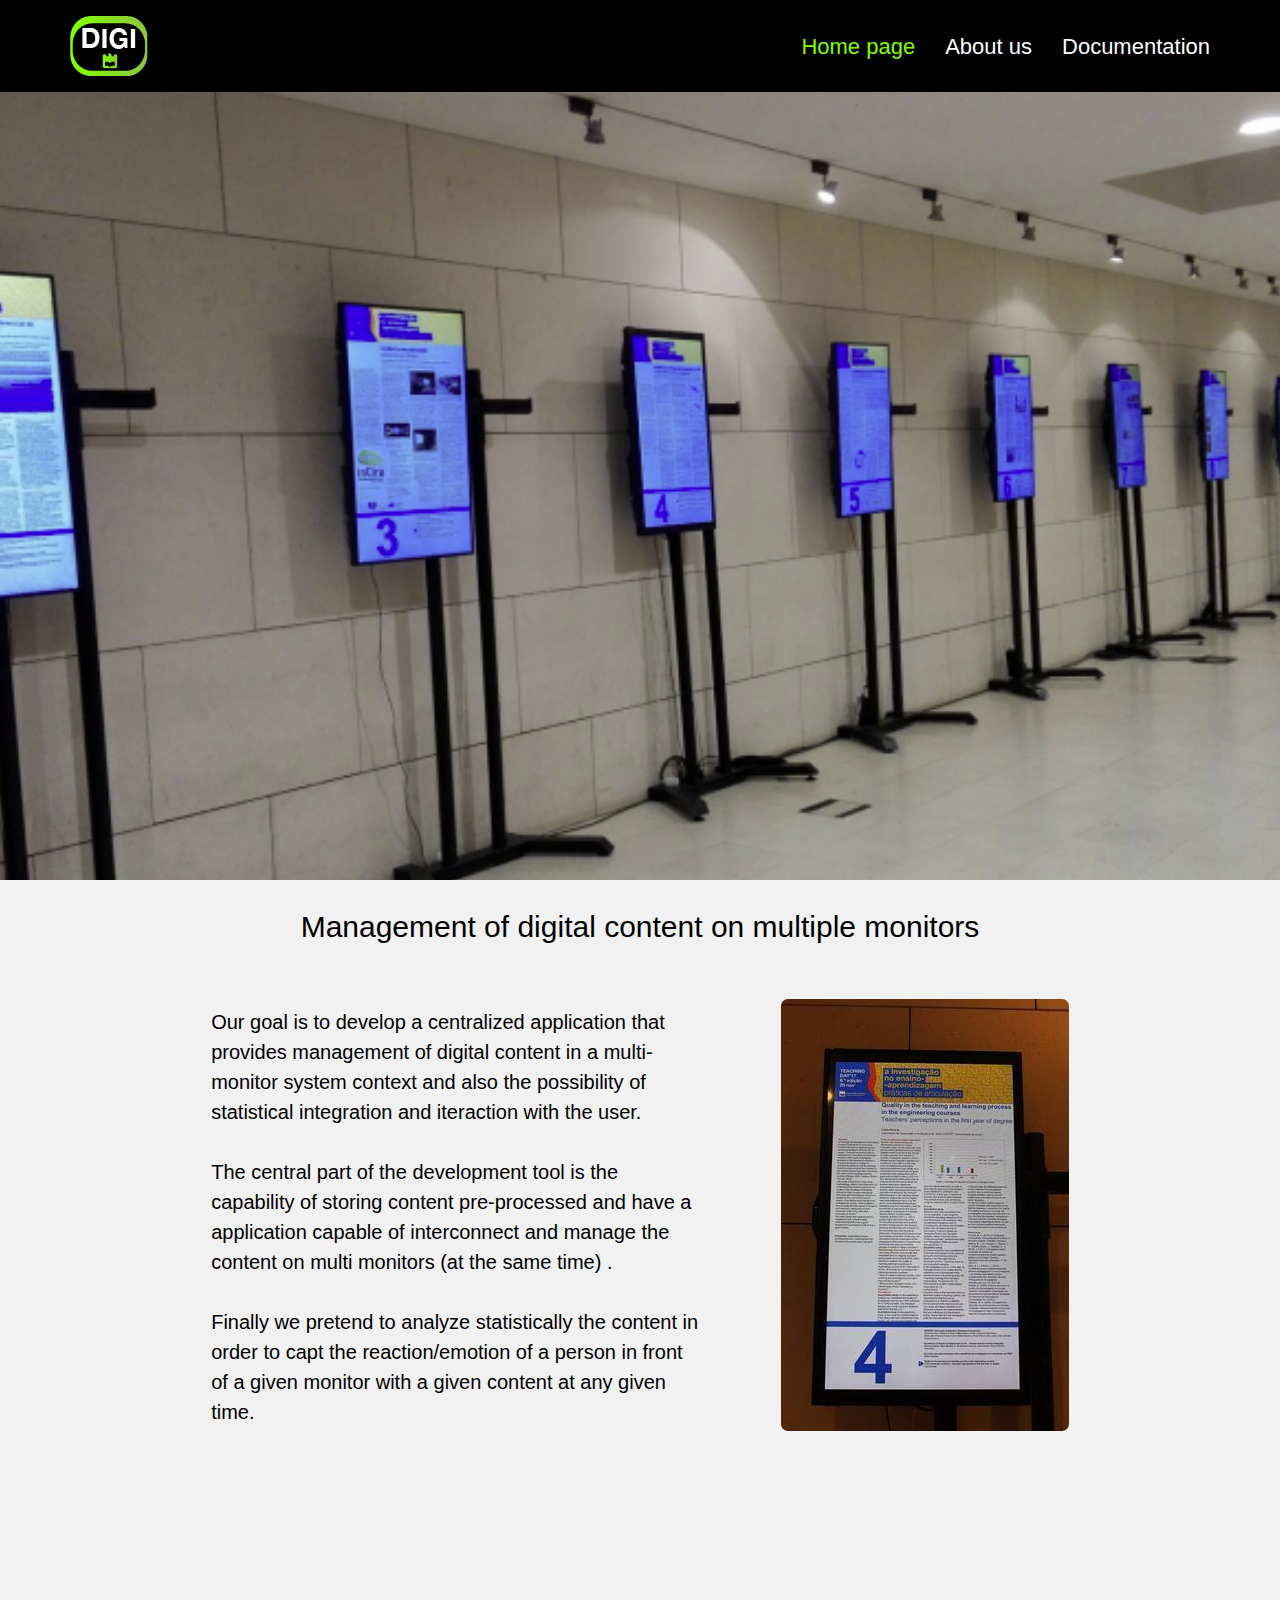
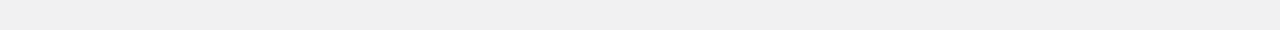
==== docs/index.html @ 4c13142e "v1.02" ====
<!DOCTYPE html>
<html>
    <head>
        <link rel="preconnect" href="https://fonts.gstatic.com">
        <link href="https://fonts.googleapis.com/css2?family=Righteous&display=swap" rel="stylesheet">
        <link rel="preconnect" href="https://fonts.gstatic.com">
        <link href="https://fonts.googleapis.com/css2?family=Staatliches&display=swap" rel="stylesheet">
        <link rel="preconnect" href="https://fonts.gstatic.com">
        <link href="https://fonts.googleapis.com/css2?family=Nosifer&display=swap" rel="stylesheet">
        <link rel="stylesheet" href="https://maxcdn.bootstrapcdn.com/bootstrap/4.0.0/css/bootstrap.min.css" integrity="sha384-Gn5384xqQ1aoWXA+058RXPxPg6fy4IWvTNh0E263XmFcJlSAwiGgFAW/dAiS6JXm" crossorigin="anonymous">
        <link rel="stylesheet" type="text/css" href="main.css">
    </head>
    <header class="site-header">
      <nav class="navbar navbar-expand nav-bar fixed-top">
        <div class="container">
          <div class="mr-5">
            <img src="logo.png" class="program-info-image"/>
          </div>
          <button class="navbar-toggler" type="button" data-toggle="collapse" data-target="#navbarToggle" aria-controls="navbarToggle" aria-expanded="false" aria-label="Toggle navigation">
          <span class="navbar-toggler-icon"></span>
          </button>
          <div class="collapse navbar-collapse" id="navbarToggle">
            <div class="navbar-nav mr-auto">
            </div>
            <!-- Navbar Right Side -->
            <div class="navbar-nav">
                <a class="links-active" href="index.html">Home page</a>
                <a class="links" href="about.html">About us</a>
                <a class="links" href="documentation.html">Documentation</a>
            </div>
          </div>
        </div>
      </nav>
    </header>


    <div class="photo-area"></div>
    <div class="content-area">
      <div class="wrapper">
        <div class="score-container">
            <p class="movie-title">Management of digital content on multiple monitors</p>
        </div>

        <div class="home-info-container">
          <div class="row">
            <div class="col-md-7">
              <p class="home-info">Our goal is to develop a centralized application
              that provides management of digital content in a multi-monitor system
              context and also the possibility of statistical integration and iteraction
              with the user.
              <br><br>
              The central part of the development tool is the capability of storing content pre-processed and have a application capable of interconnect and manage the content on multi monitors (at the same time) .
              <br><br>
              Finally we pretend to analyze statistically the content in order to capt the reaction/emotion of a person in front of a given monitor with a given content at any given time.
              </p>
            </div>
            <div class="col-md-5">
              <img src="monitor.jpg" class="program-info-image"/>
            </div>
          </div>
        </div>
      </div>

    </div>


    <p class="navbar-dist">






    <!-- Optional JavaScript -->
    <!-- jQuery first, then Popper.js, then Bootstrap JS -->
    <script src="https://code.jquery.com/jquery-3.2.1.slim.min.js" integrity="sha384-KJ3o2DKtIkvYIK3UENzmM7KCkRr/rE9/Qpg6aAZGJwFDMVNA/GpGFF93hXpG5KkN" crossorigin="anonymous"></script>
    <script src="https://cdnjs.cloudflare.com/ajax/libs/popper.js/1.12.9/umd/popper.min.js" integrity="sha384-ApNbgh9B+Y1QKtv3Rn7W3mgPxhU9K/ScQsAP7hUibX39j7fakFPskvXusvfa0b4Q" crossorigin="anonymous"></script>
    <script src="https://maxcdn.bootstrapcdn.com/bootstrap/4.0.0/js/bootstrap.min.js" integrity="sha384-JZR6Spejh4U02d8jOt6vLEHfe/JQGiRRSQQxSfFWpi1MquVdAyjUar5+76PVCmYl" crossorigin="anonymous"></script>
</html>
---- docs/main.css ----
body {
    background: #f1f1f2;
    color: black;
    margin-top: 5rem;
}

h1, h2, h3, h4, h5, h6 {
    color: #444444;
}

ul {
    margin: 0;
}

/* Navbar */
.nav-bar {
    background-color: black;
    padding: 16px;
}

.links {
  color: white;
  text-decoration: none;
  font-size: 22px;
  margin-left: 30px;
}

.content-area {
  width: 100%;
  position: relative;
  top: 800px;
  background: #f1f1f2;
  height: 750px;
}

.photo-area {
  width: 100%;
  height: 100%;
  position: fixed;
  background-image: url(monitors.png);
  -webkit-background-size: cover;
  background-size: cover;
  background-position: center bottom;
}

.links:hover {
  text-decoration: none;
  color: #7FFF00;
  transition: all 0.3s ease;
}

.links-active {
  color: #7FFF00;
  text-decoration: none;
  font-size: 22px;
  margin-left: 30px;
}

.links-active:hover {
  text-decoration: none;
  color: #7FFF00;
}


/* Começo do content */
.navbar-dist {
    margin-top: 200px;
}

.dist {
    margin-top: 50px;
}

/* Slogan da página */
.page-title {
    font-family: 'Righteous', cursive;
    font-size: 34px;
    margin-left: 5%;
    color: white;
}

.page-title:hover {
    color: floralwhite;
    text-decoration: none;
}

/* Lista de filmes */

.list-name {
    font-family: 'Staatliches', cursive;
    color: floralwhite;
    font-size: 38px;
}

.movie-titles {
    font-family: 'Staatliches', cursive;
    color: floralwhite;
    font-size: 28px;
}

.movie-titles:hover {
    color: orangered;
    text-decoration: none;
}

.home-info {
  color: black;
  font-size: 20px;
  position: relative;
  top: 50%;
  -ms-transform: translateY(-50%);
  -webkit-transform: translateY(-50%);
  transform: translateY(-50%);
}

/* Info do programa */
.table-container {
    padding: 1.5% 1.5%;
    margin-left: 15%;
    margin-right: 15%;
}

.home-info-container {
  padding: 1.5% 1.5%;
  margin-left: 15%;
  margin-right: 15%;
}

.score-container {
    padding: 0.5% 0.5%;
    /* border: 1px solid darkorange;
    border-radius: 20px; */
    margin-left: 15%;
    margin-right: 15%;
    margin-top: 0.5%;
    margin-bottom: 0.5%;
}

.movie-title {
    color: black;
    text-decoration: none;
    text-align: center;
    font-size: 30px;
    margin-bottom: 0px;
    padding: 2%;
}

.movie-info {
    color: floralwhite;
    font-size: 22px;
}

.actor-list {
    text-decoration: underline;
    color: white;
}

.actor-list:hover {
    text-decoration: none;
    color: white;
}

.program-info-image {
    height: auto;
    width: auto;
    display: flex;
    justify-content: flex-end;
    margin-left: auto;
    margin-right: 0;
    border-radius: 7px;
    border-width: 2px;
}

/* Div para o conteúdo */
.list-container {
    margin-left: 20%;
    margin-right: 10%;
}

/* Add movie */
.add-movie {
    margin-left: 25%;
    margin-right: 25%;
}

.mandatory-text {
    color: navajowhite;
    font-size: 18px;
}

/* Info do ator */
.actor-container {
    padding: 20px 20px;
    border: 1px solid darkorange;
    border-radius: 20px;
    margin-left: 25%;
    margin-right: 25%;
}

.actor-title {
    color: orange;
    font-size: 32px;
}

.sub-title {
    color: orangered;
    font-size: 25px;
    margin-bottom: 5%;
}

.actor-image {
    height: 353px;
    width: 256px;
    border-style: solid;
    border-color: orangered;
    border-radius: 7px;
    border-width: 2px;
}

/* Outros */
.medium {
    font-size: 30px;
}

.small {
    font-size: 20px;
}

/* Home Page */

.home-container {
    margin-left: 3%;
    margin-right: 3%;
}

.series-display-mid {
    border-style: solid;
    border-width: 3px;
    border-color: black;
    border-radius: 20px;
}

.series-display-left {
    border-top-style: solid;
    border-top-width: 3px;
    border-top-color: black;
    border-bottom-style: solid;
    border-bottom-width: 3px;
    border-bottom-color: black;
    border-right-style: solid;
    border-right-width: 3px;
    border-right-color: black;
    border-radius: 20px;
}

.series-display-right {
    border-top-style: solid;
    border-top-width: 3px;
    border-top-color: black;
    border-bottom-style: solid;
    border-bottom-width: 3px;
    border-bottom-color: black;
    border-left-style: solid;
    border-left-width: 3px;
    border-left-color: black;
    border-radius: 20px;
}

.program-image {
    display: inline-block;
    height: 100%;
    width: 100%;
    /* width: 80%; */
    margin-right: 3%;
    margin-left: 9%;
    margin-bottom: 16px;
    border-style: solid;
    border-color: orangered;
    border-radius: 7px;
    border-width: 2px;
}

.popular-font {
    font-family: 'Staatliches', cursive;
    color: floralwhite;
    font-size: 33px;
    text-align: center;
    padding-top: 5px;
}

.score-home {
    font-family: 'Staatliches', cursive;
    color: floralwhite;
    font-size: 28px;
}

/* Search */
.pad {
    margin-top: 6px;
    padding: 7px;
}

.search-by {
    padding-top: 5%;
    font-family: 'Staatliches', cursive;
    color: floralwhite;
    font-size: 28px;
}

.btn-search {
    margin-top: 5%;
}

.actors-directors-name {
    font-family: 'Staatliches', cursive;
    color: #ba601e;
    font-size: 38px;
}
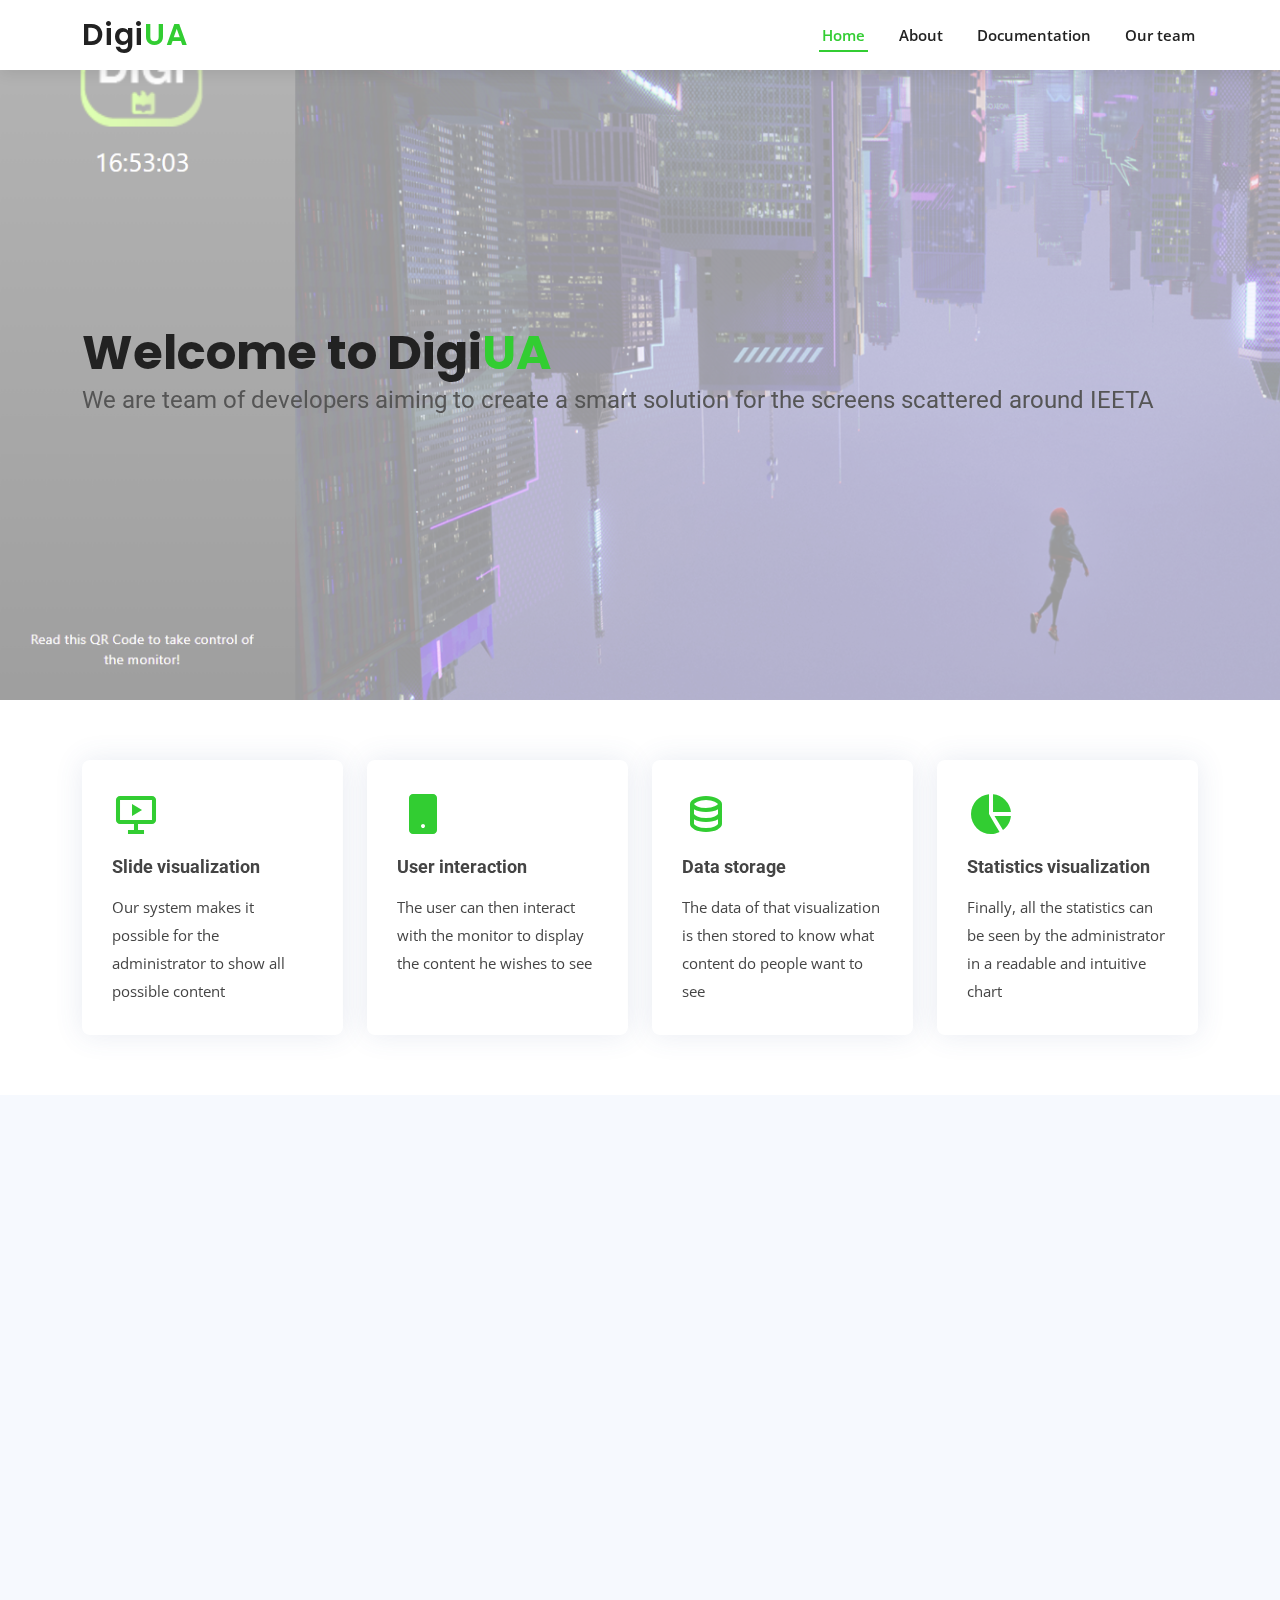
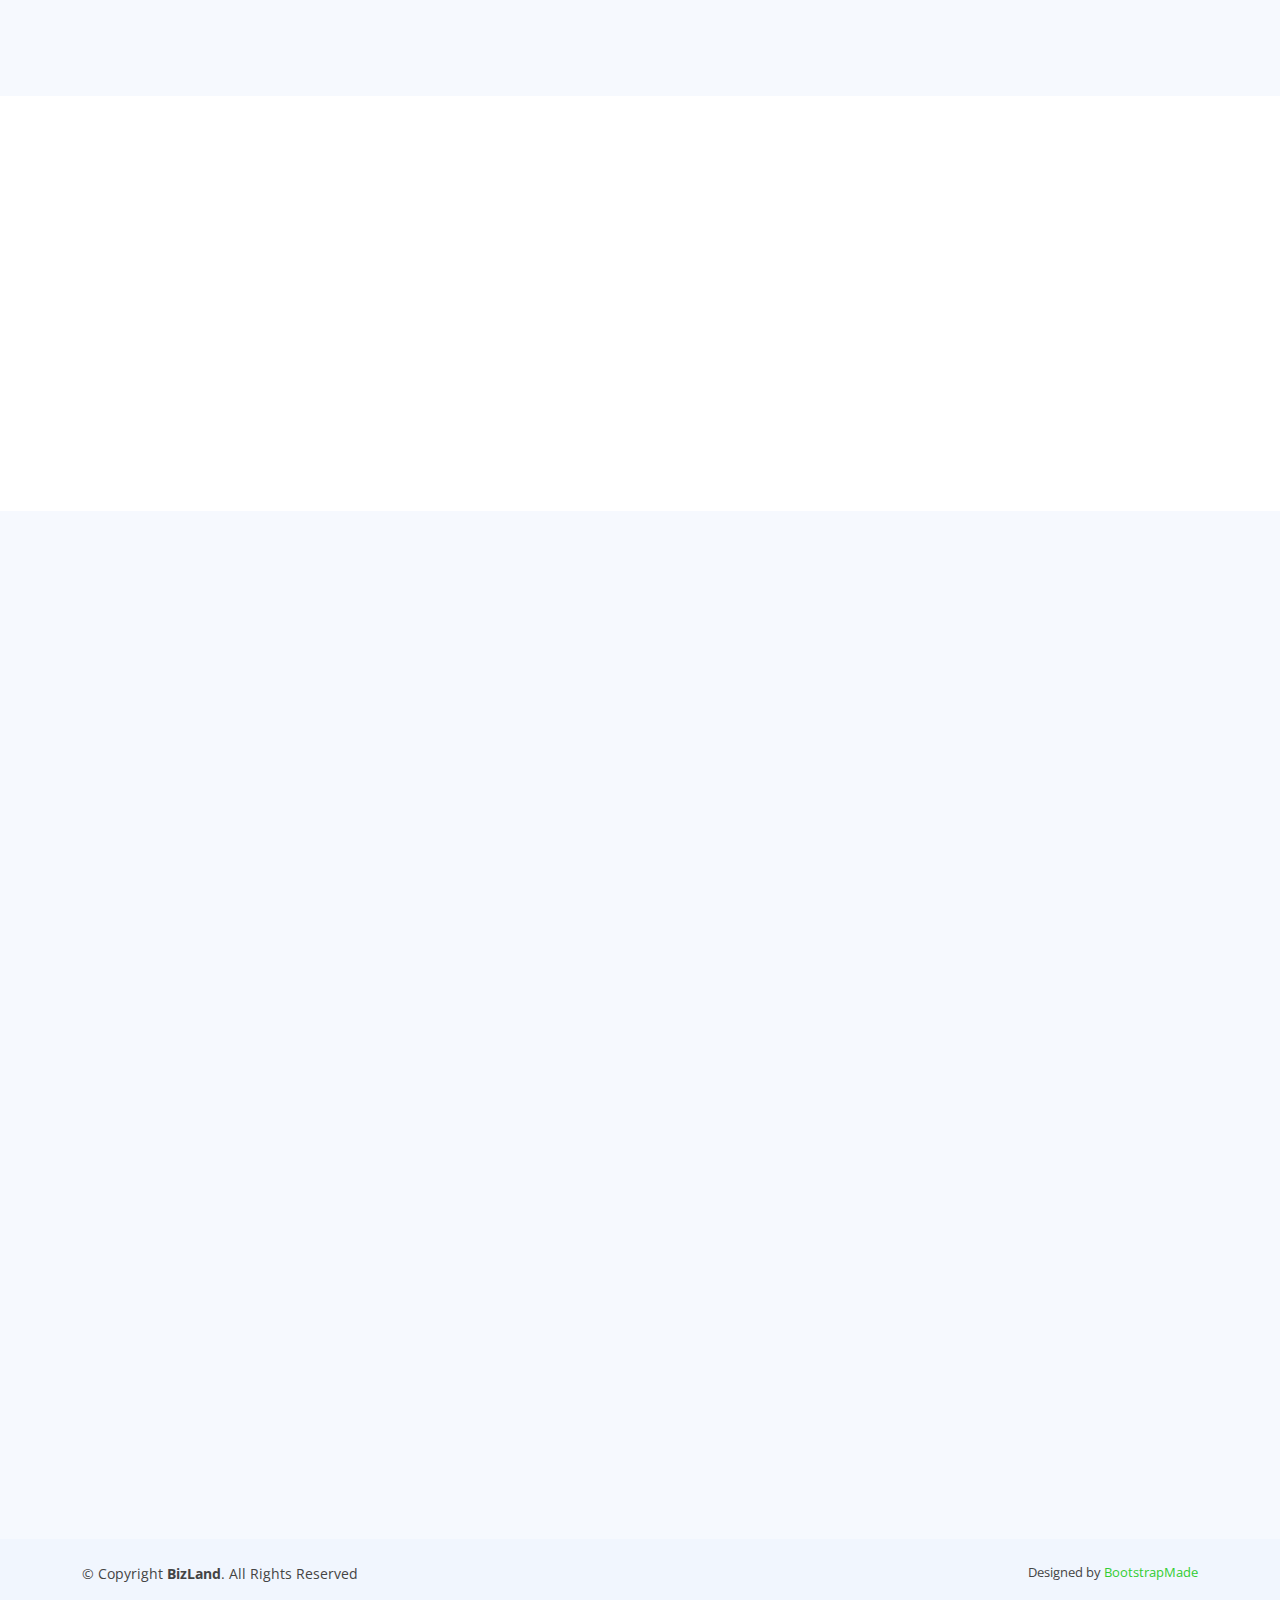
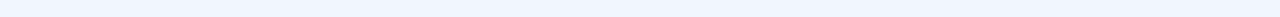
==== commit 41ed3e83: "Brand new website" ====
--- a/docs/index.html
+++ b/docs/index.html
@@ -1,79 +1,1084 @@
 <!DOCTYPE html>
-<html>
-    <head>
-        <link rel="preconnect" href="https://fonts.gstatic.com">
-        <link href="https://fonts.googleapis.com/css2?family=Righteous&display=swap" rel="stylesheet">
-        <link rel="preconnect" href="https://fonts.gstatic.com">
-        <link href="https://fonts.googleapis.com/css2?family=Staatliches&display=swap" rel="stylesheet">
-        <link rel="preconnect" href="https://fonts.gstatic.com">
-        <link href="https://fonts.googleapis.com/css2?family=Nosifer&display=swap" rel="stylesheet">
-        <link rel="stylesheet" href="https://maxcdn.bootstrapcdn.com/bootstrap/4.0.0/css/bootstrap.min.css" integrity="sha384-Gn5384xqQ1aoWXA+058RXPxPg6fy4IWvTNh0E263XmFcJlSAwiGgFAW/dAiS6JXm" crossorigin="anonymous">
-        <link rel="stylesheet" type="text/css" href="main.css">
-    </head>
-    <header class="site-header">
-      <nav class="navbar navbar-expand nav-bar fixed-top">
-        <div class="container">
-          <div class="mr-5">
-            <img src="logo.png" class="program-info-image"/>
-          </div>
-          <button class="navbar-toggler" type="button" data-toggle="collapse" data-target="#navbarToggle" aria-controls="navbarToggle" aria-expanded="false" aria-label="Toggle navigation">
-          <span class="navbar-toggler-icon"></span>
-          </button>
-          <div class="collapse navbar-collapse" id="navbarToggle">
-            <div class="navbar-nav mr-auto">
-            </div>
-            <!-- Navbar Right Side -->
-            <div class="navbar-nav">
-                <a class="links-active" href="index.html">Home page</a>
-                <a class="links" href="about.html">About us</a>
-                <a class="links" href="documentation.html">Documentation</a>
-            </div>
-          </div>
-        </div>
-      </nav>
-    </header>
-
-
-    <div class="photo-area"></div>
-    <div class="content-area">
-      <div class="wrapper">
-        <div class="score-container">
-            <p class="movie-title">Management of digital content on multiple monitors</p>
-        </div>
-
-        <div class="home-info-container">
-          <div class="row">
-            <div class="col-md-7">
-              <p class="home-info">Our goal is to develop a centralized application
-              that provides management of digital content in a multi-monitor system
-              context and also the possibility of statistical integration and iteraction
-              with the user.
-              <br><br>
-              The central part of the development tool is the capability of storing content pre-processed and have a application capable of interconnect and manage the content on multi monitors (at the same time) .
-              <br><br>
-              Finally we pretend to analyze statistically the content in order to capt the reaction/emotion of a person in front of a given monitor with a given content at any given time.
+<html lang="en">
+
+<head>
+  <meta charset="utf-8">
+  <meta content="width=device-width, initial-scale=1.0" name="viewport">
+
+  <title>DigiUA</title>
+  <meta content="" name="description">
+  <meta content="" name="keywords">
+
+  <!-- Favicons -->
+  <link href="assets/img/icon.png" rel="icon">
+  <!-- <link href="assets/img/apple-touch-icon.png" rel="apple-touch-icon"> -->
+
+  <!-- Google Fonts -->
+  <link href="https://fonts.googleapis.com/css?family=Open+Sans:300,300i,400,400i,600,600i,700,700i|Roboto:300,300i,400,400i,500,500i,600,600i,700,700i|Poppins:300,300i,400,400i,500,500i,600,600i,700,700i" rel="stylesheet">
+
+  <!-- Vendor CSS Files -->
+  <link href="assets/vendor/aos/aos.css" rel="stylesheet">
+  <link href="assets/vendor/bootstrap/css/bootstrap.min.css" rel="stylesheet">
+  <link href="assets/vendor/bootstrap-icons/bootstrap-icons.css" rel="stylesheet">
+  <link href="assets/vendor/boxicons/css/boxicons.min.css" rel="stylesheet">
+  <link href="assets/vendor/glightbox/css/glightbox.min.css" rel="stylesheet">
+  <link href="assets/vendor/swiper/swiper-bundle.min.css" rel="stylesheet">
+
+  <!-- Template Main CSS File -->
+  <link href="assets/css/style.css" rel="stylesheet">
+
+  <!-- =======================================================
+  * Template Name: BizLand - v3.3.0
+  * Template URL: https://bootstrapmade.com/bizland-bootstrap-business-template/
+  * Author: BootstrapMade.com
+  * License: https://bootstrapmade.com/license/
+  ======================================================== -->
+
+
+
+
+    <link rel="stylesheet" href="https://cdnjs.cloudflare.com/ajax/libs/font-awesome/4.7.0/css/font-awesome.min.css">
+</head>
+
+<body>
+
+  <!-- ======= Top Bar ======= -->
+  <!-- <section id="topbar" class="d-flex align-items-center">
+    <div class="container d-flex justify-content-center justify-content-md-between">
+      <div class="contact-info d-flex align-items-center">
+        <i class="bi bi-envelope d-flex align-items-center"><a href="mailto:contact@example.com">contact@example.com</a></i>
+        <i class="bi bi-phone d-flex align-items-center ms-4"><span>+1 5589 55488 55</span></i>
+      </div>
+      <div class="social-links d-none d-md-flex align-items-center">
+        <a href="#" class="twitter"><i class="bi bi-twitter"></i></a>
+        <a href="#" class="facebook"><i class="bi bi-facebook"></i></a>
+        <a href="#" class="instagram"><i class="bi bi-instagram"></i></a>
+        <a href="#" class="linkedin"><i class="bi bi-linkedin"></i></i></a>
+      </div>
+    </div>
+  </section> -->
+
+  <!-- ======= Header ======= -->
+  <header id="header" class="d-flex align-items-center">
+    <div class="container d-flex align-items-center justify-content-between">
+
+      <h1 class="logo"><a href="index.html">Digi<span>UA</span></a></h1>
+      <!-- Uncomment below if you prefer to use an image logo -->
+      <!-- <a href="index.html" class="logo"><img src="assets/img/logo.png" alt=""></a>-->
+
+      <nav id="navbar" class="navbar">
+        <ul>
+          <li><a class="nav-link scrollto active" href="#hero">Home</a></li>
+          <li><a class="nav-link scrollto" href="#about">About</a></li>
+          <li><a class="nav-link scrollto" href="#documentation">Documentation</a></li>
+          <li><a class="nav-link scrollto" href="#team">Our team</a></li>
+          <!-- <li><a class="nav-link scrollto " href="#portfolio">Portfolio</a></li> -->
+          <!-- <li class="dropdown"><a href="#"><span>Drop Down</span> <i class="bi bi-chevron-down"></i></a>
+            <ul>
+              <li><a href="#">Drop Down 1</a></li>
+              <li class="dropdown"><a href="#"><span>Deep Drop Down</span> <i class="bi bi-chevron-right"></i></a>
+                <ul>
+                  <li><a href="#">Deep Drop Down 1</a></li>
+                  <li><a href="#">Deep Drop Down 2</a></li>
+                  <li><a href="#">Deep Drop Down 3</a></li>
+                  <li><a href="#">Deep Drop Down 4</a></li>
+                  <li><a href="#">Deep Drop Down 5</a></li>
+                </ul>
+              </li>
+              <li><a href="#">Drop Down 2</a></li>
+              <li><a href="#">Drop Down 3</a></li>
+              <li><a href="#">Drop Down 4</a></li>
+            </ul>
+          </li> -->
+          <!-- <li><a class="nav-link scrollto" href="#contact">Contact</a></li> -->
+        </ul>
+        <i class="bi bi-list mobile-nav-toggle"></i>
+      </nav><!-- .navbar -->
+
+    </div>
+  </header><!-- End Header -->
+
+  <!-- ======= Hero Section ======= -->
+  <section id="hero" class="d-flex align-items-center">
+    <div class="container" data-aos="zoom-out" data-aos-delay="100">
+      <h1>Welcome to Digi<span>UA</span></h1>
+      <h2>We are team of developers aiming to create a smart solution for the screens scattered around IEETA</h2>
+      <div class="d-flex">
+        <!-- <a href="#about" class="btn-get-started scrollto">Get Started</a> -->
+        <!-- <a href="https://www.youtube.com/watch?v=jDDaplaOz7Q" class="glightbox btn-watch-video"><i class="bi bi-play-circle"></i><span>Watch Video</span></a> -->
+      </div>
+    </div>
+  </section><!-- End Hero -->
+
+  <main id="main">
+
+    <!-- ======= Featured Services Section ======= -->
+    <section id="featured-services" class="featured-services">
+      <div class="container" data-aos="fade-up">
+
+        <div class="row">
+          <div class="col-md-6 col-lg-3 d-flex align-items-stretch mb-5 mb-lg-0">
+            <div class="icon-box" data-aos="fade-up" data-aos-delay="100">
+              <div class="icon"><i class="bx bx-slideshow"></i></div>
+              <h4 class="title">Slide visualization</h4>
+              <p class="description">Our system makes it possible for the administrator to show all possible content</p>
+            </div>
+          </div>
+
+          <div class="col-md-6 col-lg-3 d-flex align-items-stretch mb-5 mb-lg-0">
+            <div class="icon-box" data-aos="fade-up" data-aos-delay="200">
+              <div class="icon"><i class="bx bxs-mobile"></i></div>
+              <h4 class="title">User interaction</h4>
+              <p class="description">The user can then interact with the monitor to display the content he wishes to see</p>
+            </div>
+          </div>
+
+          <div class="col-md-6 col-lg-3 d-flex align-items-stretch mb-5 mb-lg-0">
+            <div class="icon-box" data-aos="fade-up" data-aos-delay="300">
+              <div class="icon"><i class="bx bx-data"></i></div>
+              <h4 class="title">Data storage</h4>
+              <p class="description">The data of that visualization is then stored to know what content do people want to see</p>
+            </div>
+          </div>
+
+          <div class="col-md-6 col-lg-3 d-flex align-items-stretch mb-5 mb-lg-0">
+            <div class="icon-box" data-aos="fade-up" data-aos-delay="400">
+              <div class="icon"><i class="bx bxs-pie-chart-alt-2"></i></div>
+              <h4 class="title">Statistics visualization</h4>
+              <p class="description">Finally, all the statistics can be seen by the administrator in a readable and intuitive chart</p>
+            </div>
+          </div>
+
+        </div>
+
+      </div>
+    </section><!-- End Featured Services Section
+
+    <!-- ======= About Section ======= -->
+    <section id="about" class="about section-bg">
+      <div class="container" data-aos="fade-up">
+
+        <div class="section-title">
+          <h2>About</h2>
+          <h3>Find Out More <span>About Us</span></h3>
+          <p>We want to make it easier for people to see what they want.</p>
+        </div>
+
+        <div class="row">
+          <div class="col-lg-6" data-aos="fade-right" data-aos-delay="100">
+            <img src="assets/img/monitors.png" class="img-fluid" alt="">
+          </div>
+          <div class="col-lg-6 pt-4 pt-lg-0 content d-flex flex-column justify-content-center" data-aos="fade-up" data-aos-delay="100">
+            <h3>Multi-monitor System</h3>
+            <p class="fst-italic">
+              On the left we can see multiple monitors displaying different content.
+            </p>
+            <p>
+            Our goal is to develop a centralized application that provides management of digital
+              content in a multi-monitor system context and also the possibility of statistical
+              integration and iteraction with the user.
               </p>
-            </div>
-            <div class="col-md-5">
-              <img src="monitor.jpg" class="program-info-image"/>
-            </div>
-          </div>
-        </div>
-      </div>
-
+            <p>
+              The central part of the development tool is the capability of storing content
+              pre-processed and have a application capable of interconnect and manage the
+              content on multi monitors (at the same time).<br>
+              </p>
+              <p>
+              Finally we pretend to analyze statistically the content in order to capt the reaction/emotion of a person
+              in front of a given monitor with a given content at any given time.
+            </p>
+          </div>
+        </div>
+
+      </div>
+    </section><!-- End About Section -->
+
+    <!-- ======= Skills Section ======= -->
+    <!-- <section id="skills" class="skills">
+      <div class="container" data-aos="fade-up">
+
+        <div class="row skills-content">
+
+          <div class="col-lg-6">
+
+            <div class="progress">
+              <span class="skill">HTML <i class="val">100%</i></span>
+              <div class="progress-bar-wrap">
+                <div class="progress-bar" role="progressbar" aria-valuenow="100" aria-valuemin="0" aria-valuemax="100"></div>
+              </div>
+            </div>
+
+            <div class="progress">
+              <span class="skill">CSS <i class="val">90%</i></span>
+              <div class="progress-bar-wrap">
+                <div class="progress-bar" role="progressbar" aria-valuenow="90" aria-valuemin="0" aria-valuemax="100"></div>
+              </div>
+            </div>
+
+            <div class="progress">
+              <span class="skill">JavaScript <i class="val">75%</i></span>
+              <div class="progress-bar-wrap">
+                <div class="progress-bar" role="progressbar" aria-valuenow="75" aria-valuemin="0" aria-valuemax="100"></div>
+              </div>
+            </div>
+
+          </div>
+
+          <div class="col-lg-6">
+
+            <div class="progress">
+              <span class="skill">PHP <i class="val">80%</i></span>
+              <div class="progress-bar-wrap">
+                <div class="progress-bar" role="progressbar" aria-valuenow="80" aria-valuemin="0" aria-valuemax="100"></div>
+              </div>
+            </div>
+
+            <div class="progress">
+              <span class="skill">WordPress/CMS <i class="val">90%</i></span>
+              <div class="progress-bar-wrap">
+                <div class="progress-bar" role="progressbar" aria-valuenow="90" aria-valuemin="0" aria-valuemax="100"></div>
+              </div>
+            </div>
+
+            <div class="progress">
+              <span class="skill">Photoshop <i class="val">55%</i></span>
+              <div class="progress-bar-wrap">
+                <div class="progress-bar" role="progressbar" aria-valuenow="55" aria-valuemin="0" aria-valuemax="100"></div>
+              </div>
+            </div>
+
+          </div>
+
+        </div>
+
+      </div>
+    </section><!-- End Skills Section -->
+
+    <!-- ======= Counts Section ======= -->
+    <!-- <section id="counts" class="counts">
+      <div class="container" data-aos="fade-up">
+
+        <div class="row">
+
+          <div class="col-lg-3 col-md-6">
+            <div class="count-box">
+              <i class="bi bi-emoji-smile"></i>
+              <span data-purecounter-start="0" data-purecounter-end="232" data-purecounter-duration="1" class="purecounter"></span>
+              <p>Happy Clients</p>
+            </div>
+          </div>
+
+          <div class="col-lg-3 col-md-6 mt-5 mt-md-0">
+            <div class="count-box">
+              <i class="bi bi-journal-richtext"></i>
+              <span data-purecounter-start="0" data-purecounter-end="521" data-purecounter-duration="1" class="purecounter"></span>
+              <p>Projects</p>
+            </div>
+          </div>
+
+          <div class="col-lg-3 col-md-6 mt-5 mt-lg-0">
+            <div class="count-box">
+              <i class="bi bi-headset"></i>
+              <span data-purecounter-start="0" data-purecounter-end="1463" data-purecounter-duration="1" class="purecounter"></span>
+              <p>Hours Of Support</p>
+            </div>
+          </div>
+
+          <div class="col-lg-3 col-md-6 mt-5 mt-lg-0">
+            <div class="count-box">
+              <i class="bi bi-people"></i>
+              <span data-purecounter-start="0" data-purecounter-end="15" data-purecounter-duration="1" class="purecounter"></span>
+              <p>Hard Workers</p>
+            </div>
+          </div>
+
+        </div>
+
+      </div>
+    </section><!-- End Counts Section -->
+
+    <!-- ======= Clients Section ======= -->
+    <!-- <section id="clients" class="clients section-bg">
+      <div class="container" data-aos="zoom-in">
+
+        <div class="row">
+
+          <div class="col-lg-2 col-md-4 col-6 d-flex align-items-center justify-content-center">
+            <img src="assets/img/clients/client-1.png" class="img-fluid" alt="">
+          </div>
+
+          <div class="col-lg-2 col-md-4 col-6 d-flex align-items-center justify-content-center">
+            <img src="assets/img/clients/client-2.png" class="img-fluid" alt="">
+          </div>
+
+          <div class="col-lg-2 col-md-4 col-6 d-flex align-items-center justify-content-center">
+            <img src="assets/img/clients/client-3.png" class="img-fluid" alt="">
+          </div>
+
+          <div class="col-lg-2 col-md-4 col-6 d-flex align-items-center justify-content-center">
+            <img src="assets/img/clients/client-4.png" class="img-fluid" alt="">
+          </div>
+
+          <div class="col-lg-2 col-md-4 col-6 d-flex align-items-center justify-content-center">
+            <img src="assets/img/clients/client-5.png" class="img-fluid" alt="">
+          </div>
+
+          <div class="col-lg-2 col-md-4 col-6 d-flex align-items-center justify-content-center">
+            <img src="assets/img/clients/client-6.png" class="img-fluid" alt="">
+          </div>
+
+        </div>
+
+      </div>
+    </section><!-- End Clients Section -->
+
+    <!-- ======= Services Section ======= -->
+    <section id="documentation" class="documentation">
+      <div class="container" data-aos="fade-up">
+
+        <div class="section-title">
+          <h2>Documentation</h2>
+        </div>
+
+        <div class="table-container">
+          <table class="table">
+            <thead class="thead-dark">
+              <tr>
+                <th scope="col"></th>
+                <th scope="col">Milestone 1</th>
+                <th scope="col">Milestone 2</th>
+                <th scope="col">Milestone 3</th>
+                <th scope="col">Milestone 4</th>
+              </tr>
+            </thead>
+            <tbody>
+              <tr>
+                <th scope="row">Presentations</th>
+                <td>
+                  <a style="text-decoration : none" href="https://docs.google.com/presentation/d/1W0_beERU0gCwvEe88winRkTmViFld22WGTxKuwTzBao/edit?usp=sharing">
+                    <h6 class="letter-docs"><i class="fa fa-file-powerpoint-o" style="font-size:15px;color:red"></i>  Power point</h6>
+                  </a>
+                </td>
+                <td>
+                  <a style="text-decoration : none" href="https://docs.google.com/presentation/d/13TnrKVbipzmSlP6TbjFMgj-zJD8wvbjz0oLDMA_X3LM/edit?usp=sharing">
+                  <h6 class="letter-docs"><i class="fa fa-file-powerpoint-o" style="font-size:15px;color:red"></i>  Power point</h6>
+                  </a>
+                </td>
+                <td>
+                  <a style="text-decoration : none" href="https://docs.google.com/presentation/d/15l0L-_ye1iwpC5M6XYfaXGBgka3UAX0gNOKcwwwSa9M/edit?usp=sharing">
+                  <h6 class="letter-docs"><i class="fa fa-file-powerpoint-o" style="font-size:15px;color:red"></i>  Power point</h6></td>
+                  </a>
+                </td>
+                <td>
+                  <a style="text-decoration : none" href="https://docs.google.com/presentation/d/1o9FizMNGOZoyOnTSGYUTc7DIcrp8qatTeB4yq1F7CRs/edit?usp=sharing">
+                  <h6 class="letter-docs"><i class="fa fa-file-powerpoint-o" style="font-size:15px;color:red"></i>  Power point</h6></td>
+                  </a>
+              </tr>
+              <tr>
+                <th scope="row">PDFs</th>
+                <td></td>
+                <td></td>
+                <td>
+                  <a style="text-decoration : none" href="pdfs/relatorio.pdf">
+                    <h6 class="letter-docs"><i class="fa fa-file-pdf-o" style="font-size:15px;color:blue"></i></i>  Report</h6>
+                </td>
+                <td></td>
+              </tr>
+              <tr>
+                <th scope="row">Charts</th>
+                <td>
+                  <a style="text-decoration : none" href="https://docs.google.com/spreadsheets/d/15gx2_JEQItRY5QH9jleZpL6kMpKSEs69RsxV0d3tEe0/edit?usp=sharing">
+                    <h6 class="letter-docs"><i class="fa fa-file-excel-o" style="font-size:15px;color:green"></i>  Gantt chart</h6>
+                </td>
+                <td></td>
+                <td></td>
+                <td></td>
+              </tr>
+              <tr>
+                <th scope="row">Videos</th>
+                <td></td>
+                <td></td>
+                <td>
+                  <a style="text-decoration : none" href="https://www.youtube.com/watch?v=OFkAoxKQ4fU">
+                    <h6 class="letter-docs"><i class="fa fa-youtube-play" style="font-size:15px;color:red"></i>  DigiUA - M3</h6>
+                </td>
+                <td>
+                  <a style="text-decoration : none" href="https://www.youtube.com/watch?v=r2jQvhkfOak">
+                    <h6 class="letter-docs"><i class="fa fa-youtube-play" style="font-size:15px;color:red"></i>  DigiUA - M4</h6>
+                </td>
+              </tr>
+            </tbody>
+          </table>
+        </div>
+
+      </div>
+    </section><!-- End Services Section -->
+
+    <!-- ======= Testimonials Section ======= -->
+    <!-- <section id="testimonials" class="testimonials">
+      <div class="container" data-aos="zoom-in">
+
+        <div class="testimonials-slider swiper-container" data-aos="fade-up" data-aos-delay="100">
+          <div class="swiper-wrapper">
+
+            <div class="swiper-slide">
+              <div class="testimonial-item">
+                <img src="assets/img/testimonials/testimonials-1.jpg" class="testimonial-img" alt="">
+                <h3>Saul Goodman</h3>
+                <h4>Ceo &amp; Founder</h4>
+                <p>
+                  <i class="bx bxs-quote-alt-left quote-icon-left"></i>
+                  Proin iaculis purus consequat sem cure digni ssim donec porttitora entum suscipit rhoncus. Accusantium quam, ultricies eget id, aliquam eget nibh et. Maecen aliquam, risus at semper.
+                  <i class="bx bxs-quote-alt-right quote-icon-right"></i>
+                </p>
+              </div>
+            </div><!-- End testimonial item -->
+
+            <!-- <div class="swiper-slide">
+              <div class="testimonial-item">
+                <img src="assets/img/testimonials/testimonials-2.jpg" class="testimonial-img" alt="">
+                <h3>Sara Wilsson</h3>
+                <h4>Designer</h4>
+                <p>
+                  <i class="bx bxs-quote-alt-left quote-icon-left"></i>
+                  Export tempor illum tamen malis malis eram quae irure esse labore quem cillum quid cillum eram malis quorum velit fore eram velit sunt aliqua noster fugiat irure amet legam anim culpa.
+                  <i class="bx bxs-quote-alt-right quote-icon-right"></i>
+                </p>
+              </div>
+            </div><!-- End testimonial item
+
+            <div class="swiper-slide">
+              <div class="testimonial-item">
+                <img src="assets/img/testimonials/testimonials-3.jpg" class="testimonial-img" alt="">
+                <h3>Jena Karlis</h3>
+                <h4>Store Owner</h4>
+                <p>
+                  <i class="bx bxs-quote-alt-left quote-icon-left"></i>
+                  Enim nisi quem export duis labore cillum quae magna enim sint quorum nulla quem veniam duis minim tempor labore quem eram duis noster aute amet eram fore quis sint minim.
+                  <i class="bx bxs-quote-alt-right quote-icon-right"></i>
+                </p>
+              </div>
+            </div><!-- End testimonial item
+
+            <div class="swiper-slide">
+              <div class="testimonial-item">
+                <img src="assets/img/testimonials/testimonials-4.jpg" class="testimonial-img" alt="">
+                <h3>Matt Brandon</h3>
+                <h4>Freelancer</h4>
+                <p>
+                  <i class="bx bxs-quote-alt-left quote-icon-left"></i>
+                  Fugiat enim eram quae cillum dolore dolor amet nulla culpa multos export minim fugiat minim velit minim dolor enim duis veniam ipsum anim magna sunt elit fore quem dolore labore illum veniam.
+                  <i class="bx bxs-quote-alt-right quote-icon-right"></i>
+                </p>
+              </div>
+            </div><!-- End testimonial item
+
+            <div class="swiper-slide">
+              <div class="testimonial-item">
+                <img src="assets/img/testimonials/testimonials-5.jpg" class="testimonial-img" alt="">
+                <h3>John Larson</h3>
+                <h4>Entrepreneur</h4>
+                <p>
+                  <i class="bx bxs-quote-alt-left quote-icon-left"></i>
+                  Quis quorum aliqua sint quem legam fore sunt eram irure aliqua veniam tempor noster veniam enim culpa labore duis sunt culpa nulla illum cillum fugiat legam esse veniam culpa fore nisi cillum quid.
+                  <i class="bx bxs-quote-alt-right quote-icon-right"></i>
+                </p>
+              </div>
+            </div><!-- End testimonial item
+
+          </div>
+          <div class="swiper-pagination"></div>
+        </div>
+
+      </div>
+    </section><!-- End Testimonials Section -->
+
+    <!-- ======= Portfolio Section =======
+    <section id="portfolio" class="portfolio">
+      <div class="container" data-aos="fade-up">
+
+        <div class="section-title">
+          <h2>Portfolio</h2>
+          <h3>Check our <span>Portfolio</span></h3>
+          <p>Ut possimus qui ut temporibus culpa velit eveniet modi omnis est adipisci expedita at voluptas atque vitae autem.</p>
+        </div>
+
+        <div class="row" data-aos="fade-up" data-aos-delay="100">
+          <div class="col-lg-12 d-flex justify-content-center">
+            <ul id="portfolio-flters">
+              <li data-filter="*" class="filter-active">All</li>
+              <li data-filter=".filter-app">App</li>
+              <li data-filter=".filter-card">Card</li>
+              <li data-filter=".filter-web">Web</li>
+            </ul>
+          </div>
+        </div>
+
+        <div class="row portfolio-container" data-aos="fade-up" data-aos-delay="200">
+
+          <div class="col-lg-4 col-md-6 portfolio-item filter-app">
+            <img src="assets/img/portfolio/portfolio-1.jpg" class="img-fluid" alt="">
+            <div class="portfolio-info">
+              <h4>App 1</h4>
+              <p>App</p>
+              <a href="assets/img/portfolio/portfolio-1.jpg" data-gallery="portfolioGallery" class="portfolio-lightbox preview-link" title="App 1"><i class="bx bx-plus"></i></a>
+              <a href="portfolio-details.html" class="details-link" title="More Details"><i class="bx bx-link"></i></a>
+            </div>
+          </div>
+
+          <div class="col-lg-4 col-md-6 portfolio-item filter-web">
+            <img src="assets/img/portfolio/portfolio-2.jpg" class="img-fluid" alt="">
+            <div class="portfolio-info">
+              <h4>Web 3</h4>
+              <p>Web</p>
+              <a href="assets/img/portfolio/portfolio-2.jpg" data-gallery="portfolioGallery" class="portfolio-lightbox preview-link" title="Web 3"><i class="bx bx-plus"></i></a>
+              <a href="portfolio-details.html" class="details-link" title="More Details"><i class="bx bx-link"></i></a>
+            </div>
+          </div>
+
+          <div class="col-lg-4 col-md-6 portfolio-item filter-app">
+            <img src="assets/img/portfolio/portfolio-3.jpg" class="img-fluid" alt="">
+            <div class="portfolio-info">
+              <h4>App 2</h4>
+              <p>App</p>
+              <a href="assets/img/portfolio/portfolio-3.jpg" data-gallery="portfolioGallery" class="portfolio-lightbox preview-link" title="App 2"><i class="bx bx-plus"></i></a>
+              <a href="portfolio-details.html" class="details-link" title="More Details"><i class="bx bx-link"></i></a>
+            </div>
+          </div>
+
+          <div class="col-lg-4 col-md-6 portfolio-item filter-card">
+            <img src="assets/img/portfolio/portfolio-4.jpg" class="img-fluid" alt="">
+            <div class="portfolio-info">
+              <h4>Card 2</h4>
+              <p>Card</p>
+              <a href="assets/img/portfolio/portfolio-4.jpg" data-gallery="portfolioGallery" class="portfolio-lightbox preview-link" title="Card 2"><i class="bx bx-plus"></i></a>
+              <a href="portfolio-details.html" class="details-link" title="More Details"><i class="bx bx-link"></i></a>
+            </div>
+          </div>
+
+          <div class="col-lg-4 col-md-6 portfolio-item filter-web">
+            <img src="assets/img/portfolio/portfolio-5.jpg" class="img-fluid" alt="">
+            <div class="portfolio-info">
+              <h4>Web 2</h4>
+              <p>Web</p>
+              <a href="assets/img/portfolio/portfolio-5.jpg" data-gallery="portfolioGallery" class="portfolio-lightbox preview-link" title="Web 2"><i class="bx bx-plus"></i></a>
+              <a href="portfolio-details.html" class="details-link" title="More Details"><i class="bx bx-link"></i></a>
+            </div>
+          </div>
+
+          <div class="col-lg-4 col-md-6 portfolio-item filter-app">
+            <img src="assets/img/portfolio/portfolio-6.jpg" class="img-fluid" alt="">
+            <div class="portfolio-info">
+              <h4>App 3</h4>
+              <p>App</p>
+              <a href="assets/img/portfolio/portfolio-6.jpg" data-gallery="portfolioGallery" class="portfolio-lightbox preview-link" title="App 3"><i class="bx bx-plus"></i></a>
+              <a href="portfolio-details.html" class="details-link" title="More Details"><i class="bx bx-link"></i></a>
+            </div>
+          </div>
+
+          <div class="col-lg-4 col-md-6 portfolio-item filter-card">
+            <img src="assets/img/portfolio/portfolio-7.jpg" class="img-fluid" alt="">
+            <div class="portfolio-info">
+              <h4>Card 1</h4>
+              <p>Card</p>
+              <a href="assets/img/portfolio/portfolio-7.jpg" data-gallery="portfolioGallery" class="portfolio-lightbox preview-link" title="Card 1"><i class="bx bx-plus"></i></a>
+              <a href="portfolio-details.html" class="details-link" title="More Details"><i class="bx bx-link"></i></a>
+            </div>
+          </div>
+
+          <div class="col-lg-4 col-md-6 portfolio-item filter-card">
+            <img src="assets/img/portfolio/portfolio-8.jpg" class="img-fluid" alt="">
+            <div class="portfolio-info">
+              <h4>Card 3</h4>
+              <p>Card</p>
+              <a href="assets/img/portfolio/portfolio-8.jpg" data-gallery="portfolioGallery" class="portfolio-lightbox preview-link" title="Card 3"><i class="bx bx-plus"></i></a>
+              <a href="portfolio-details.html" class="details-link" title="More Details"><i class="bx bx-link"></i></a>
+            </div>
+          </div>
+
+          <div class="col-lg-4 col-md-6 portfolio-item filter-web">
+            <img src="assets/img/portfolio/portfolio-9.jpg" class="img-fluid" alt="">
+            <div class="portfolio-info">
+              <h4>Web 3</h4>
+              <p>Web</p>
+              <a href="assets/img/portfolio/portfolio-9.jpg" data-gallery="portfolioGallery" class="portfolio-lightbox preview-link" title="Web 3"><i class="bx bx-plus"></i></a>
+              <a href="portfolio-details.html" class="details-link" title="More Details"><i class="bx bx-link"></i></a>
+            </div>
+          </div>
+
+        </div>
+
+      </div>
+    </section><!-- End Portfolio Section -->
+
+    <!-- ======= Team Section ======= -->
+    <section id="team" class="team section-bg">
+      <div class="container" data-aos="fade-up">
+
+        <div class="section-title">
+          <h2>Team</h2>
+          <h3>Our Hardworking <span>Team</span></h3>
+          <!-- <p>Ut possimus qui ut temporibus culpa velit eveniet modi omnis est adipisci expedita at voluptas atque vitae autem.</p> -->
+        </div>
+
+        <div class="row">
+
+          <div class="col-lg-3 col-md-6 d-flex align-items-stretch" data-aos="fade-up" data-aos-delay="100">
+            <div class="member">
+              <div class="member-img">
+                <img src="assets/img/team/bruno.jpg" class="img-fluid" alt="">
+                <div class="social">
+                  <a href="https://www.facebook.com/sa.lopes.3/"><i class="bi bi-facebook"></i></a>
+                  <a href="https://github.com/Bruno-SLopes"><i class="bi bi-github"></i></a>
+                </div>
+              </div>
+              <div class="member-info">
+                <h4>Bruno Lopes</h4>
+                <span>Responsible for Admin Dashboard</span>
+              </div>
+            </div>
+          </div>
+
+          <div class="col-lg-3 col-md-6 d-flex align-items-stretch" data-aos="fade-up" data-aos-delay="100">
+            <div class="member">
+              <div class="member-img">
+                <img src="assets/img/team/gabriel.jpg" class="img-fluid" alt="">
+                <div class="social">
+                  <a href="https://www.facebook.com/gabrielsaudade.strutnas"><i class="bi bi-facebook"></i></a>
+                  <a href="https://github.com/SAUDADE1994"><i class="bi bi-github"></i></a>
+                </div>
+              </div>
+              <div class="member-info">
+                <h4>Gabriel Saudade</h4>
+                <span>Responsible for Monitor Programming</span>
+              </div>
+            </div>
+          </div>
+
+          <div class="col-lg-3 col-md-6 d-flex align-items-stretch" data-aos="fade-up" data-aos-delay="100">
+            <div class="member">
+              <div class="member-img">
+                <img src="assets/img/team/genio.jpg" class="img-fluid" alt="">
+                <div class="social">
+                  <a href="https://www.facebook.com/jmcgenio"><i class="bi bi-facebook"></i></a>
+                  <a href="https://github.com/joaogenio"><i class="bi bi-github"></i></a>
+                </div>
+              </div>
+              <div class="member-info">
+                <h4>João Génio</h4>
+                <span>Responsible for The Backend of the System</span>
+              </div>
+            </div>
+          </div>
+
+          <div class="col-lg-3 col-md-6 d-flex align-items-stretch" data-aos="fade-up" data-aos-delay="100">
+            <div class="member">
+              <div class="member-img">
+                <img src="assets/img/team/martim.jpg" class="img-fluid" alt="">
+                <div class="social">
+                  <a href="https://www.facebook.com/martim.neves.7"><i class="bi bi-facebook"></i></a>
+                  <a href="https://github.com/martimdfneves"><i class="bi bi-github"></i></a>
+                </div>
+              </div>
+              <div class="member-info">
+                <h4>Martim Neves</h4>
+                <span>Responsible for Image Processing</span>
+              </div>
+            </div>
+          </div>
+
+          <div class="col-lg-3 col-md-6 d-flex align-items-stretch" data-aos="fade-up" data-aos-delay="200">
+            <div class="member">
+              <div class="member-img">
+                <img src="assets/img/team/pedro.jpg" class="img-fluid" alt="">
+                <div class="social">
+                  <a href="https://www.facebook.com/profile.php?id=100000560809242"><i class="bi bi-facebook"></i></a>
+                  <a href="https://github.com/PedroG-8"><i class="bi bi-github"></i></a>
+                </div>
+              </div>
+              <div class="member-info">
+                <h4>Pedro Gonçalves</h4>
+                <span>Responsible for the user and monitor interface</span>
+              </div>
+            </div>
+          </div>
+
+          <div class="col-lg-3 col-md-6 d-flex align-items-stretch" data-aos="fade-up" data-aos-delay="300">
+            <div class="member">
+              <div class="member-img">
+                <img src="assets/img/team/neves.jpg" class="img-fluid" alt="">
+                <div class="social">
+                  <a href=""><i class="bi bi-facebook"></i></a>
+                  <a href=""><i class="bi bi-github"></i></a>
+                </div>
+              </div>
+              <div class="member-info">
+                <h4>Prof. António Neves</h4>
+                <span>Advisor</span>
+              </div>
+            </div>
+          </div>
+
+          <div class="col-lg-3 col-md-6 d-flex align-items-stretch" data-aos="fade-up" data-aos-delay="400">
+            <div class="member">
+              <div class="member-img">
+                <img src="assets/img/team/daniel.jpg" class="img-fluid" alt="">
+                <div class="social">
+                  <a href="https://www.facebook.com/daniel.canedo.547"><i class="bi bi-facebook"></i></a>
+                  <a href=""><i class="bi bi-github"></i></a>
+                </div>
+              </div>
+              <div class="member-info">
+                <h4>Daniel Canedo</h4>
+                <span>Collaborator</span>
+              </div>
+            </div>
+          </div>
+
+        </div>
+
+      </div>
+    </section><!-- End Team Section -->
+
+
+    <!-- ======= Pricing Section =======
+    <section id="pricing" class="pricing">
+      <div class="container" data-aos="fade-up">
+
+        <div class="section-title">
+          <h2>Pricing</h2>
+          <h3>Check our <span>Pricing</span></h3>
+          <p>Ut possimus qui ut temporibus culpa velit eveniet modi omnis est adipisci expedita at voluptas atque vitae autem.</p>
+        </div>
+
+        <div class="row">
+
+          <div class="col-lg-3 col-md-6" data-aos="fade-up" data-aos-delay="100">
+            <div class="box">
+              <h3>Free</h3>
+              <h4><sup>$</sup>0<span> / month</span></h4>
+              <ul>
+                <li>Aida dere</li>
+                <li>Nec feugiat nisl</li>
+                <li>Nulla at volutpat dola</li>
+                <li class="na">Pharetra massa</li>
+                <li class="na">Massa ultricies mi</li>
+              </ul>
+              <div class="btn-wrap">
+                <a href="#" class="btn-buy">Buy Now</a>
+              </div>
+            </div>
+          </div>
+
+          <div class="col-lg-3 col-md-6 mt-4 mt-md-0" data-aos="fade-up" data-aos-delay="200">
+            <div class="box featured">
+              <h3>Business</h3>
+              <h4><sup>$</sup>19<span> / month</span></h4>
+              <ul>
+                <li>Aida dere</li>
+                <li>Nec feugiat nisl</li>
+                <li>Nulla at volutpat dola</li>
+                <li>Pharetra massa</li>
+                <li class="na">Massa ultricies mi</li>
+              </ul>
+              <div class="btn-wrap">
+                <a href="#" class="btn-buy">Buy Now</a>
+              </div>
+            </div>
+          </div>
+
+          <div class="col-lg-3 col-md-6 mt-4 mt-lg-0" data-aos="fade-up" data-aos-delay="300">
+            <div class="box">
+              <h3>Developer</h3>
+              <h4><sup>$</sup>29<span> / month</span></h4>
+              <ul>
+                <li>Aida dere</li>
+                <li>Nec feugiat nisl</li>
+                <li>Nulla at volutpat dola</li>
+                <li>Pharetra massa</li>
+                <li>Massa ultricies mi</li>
+              </ul>
+              <div class="btn-wrap">
+                <a href="#" class="btn-buy">Buy Now</a>
+              </div>
+            </div>
+          </div>
+
+          <div class="col-lg-3 col-md-6 mt-4 mt-lg-0" data-aos="fade-up" data-aos-delay="400">
+            <div class="box">
+              <span class="advanced">Advanced</span>
+              <h3>Ultimate</h3>
+              <h4><sup>$</sup>49<span> / month</span></h4>
+              <ul>
+                <li>Aida dere</li>
+                <li>Nec feugiat nisl</li>
+                <li>Nulla at volutpat dola</li>
+                <li>Pharetra massa</li>
+                <li>Massa ultricies mi</li>
+              </ul>
+              <div class="btn-wrap">
+                <a href="#" class="btn-buy">Buy Now</a>
+              </div>
+            </div>
+          </div>
+
+        </div>
+
+      </div>
+    </section><!-- End Pricing Section -->
+
+    <!-- ======= Frequently Asked Questions Section =======
+    <section id="faq" class="faq section-bg">
+      <div class="container" data-aos="fade-up">
+
+        <div class="section-title">
+          <h2>F.A.Q</h2>
+          <h3>Frequently Asked <span>Questions</span></h3>
+          <p>Ut possimus qui ut temporibus culpa velit eveniet modi omnis est adipisci expedita at voluptas atque vitae autem.</p>
+        </div>
+
+        <div class="row justify-content-center">
+          <div class="col-xl-10">
+            <ul class="faq-list">
+
+              <li>
+                <div data-bs-toggle="collapse" class="collapsed question" href="#faq1">Non consectetur a erat nam at lectus urna duis? <i class="bi bi-chevron-down icon-show"></i><i class="bi bi-chevron-up icon-close"></i></div>
+                <div id="faq1" class="collapse" data-bs-parent=".faq-list">
+                  <p>
+                    Feugiat pretium nibh ipsum consequat. Tempus iaculis urna id volutpat lacus laoreet non curabitur gravida. Venenatis lectus magna fringilla urna porttitor rhoncus dolor purus non.
+                  </p>
+                </div>
+              </li>
+
+              <li>
+                <div data-bs-toggle="collapse" href="#faq2" class="collapsed question">Feugiat scelerisque varius morbi enim nunc faucibus a pellentesque? <i class="bi bi-chevron-down icon-show"></i><i class="bi bi-chevron-up icon-close"></i></div>
+                <div id="faq2" class="collapse" data-bs-parent=".faq-list">
+                  <p>
+                    Dolor sit amet consectetur adipiscing elit pellentesque habitant morbi. Id interdum velit laoreet id donec ultrices. Fringilla phasellus faucibus scelerisque eleifend donec pretium. Est pellentesque elit ullamcorper dignissim. Mauris ultrices eros in cursus turpis massa tincidunt dui.
+                  </p>
+                </div>
+              </li>
+
+              <li>
+                <div data-bs-toggle="collapse" href="#faq3" class="collapsed question">Dolor sit amet consectetur adipiscing elit pellentesque habitant morbi? <i class="bi bi-chevron-down icon-show"></i><i class="bi bi-chevron-up icon-close"></i></div>
+                <div id="faq3" class="collapse" data-bs-parent=".faq-list">
+                  <p>
+                    Eleifend mi in nulla posuere sollicitudin aliquam ultrices sagittis orci. Faucibus pulvinar elementum integer enim. Sem nulla pharetra diam sit amet nisl suscipit. Rutrum tellus pellentesque eu tincidunt. Lectus urna duis convallis convallis tellus. Urna molestie at elementum eu facilisis sed odio morbi quis
+                  </p>
+                </div>
+              </li>
+
+              <li>
+                <div data-bs-toggle="collapse" href="#faq4" class="collapsed question">Ac odio tempor orci dapibus. Aliquam eleifend mi in nulla? <i class="bi bi-chevron-down icon-show"></i><i class="bi bi-chevron-up icon-close"></i></div>
+                <div id="faq4" class="collapse" data-bs-parent=".faq-list">
+                  <p>
+                    Dolor sit amet consectetur adipiscing elit pellentesque habitant morbi. Id interdum velit laoreet id donec ultrices. Fringilla phasellus faucibus scelerisque eleifend donec pretium. Est pellentesque elit ullamcorper dignissim. Mauris ultrices eros in cursus turpis massa tincidunt dui.
+                  </p>
+                </div>
+              </li>
+
+              <li>
+                <div data-bs-toggle="collapse" href="#faq5" class="collapsed question">Tempus quam pellentesque nec nam aliquam sem et tortor consequat? <i class="bi bi-chevron-down icon-show"></i><i class="bi bi-chevron-up icon-close"></i></div>
+                <div id="faq5" class="collapse" data-bs-parent=".faq-list">
+                  <p>
+                    Molestie a iaculis at erat pellentesque adipiscing commodo. Dignissim suspendisse in est ante in. Nunc vel risus commodo viverra maecenas accumsan. Sit amet nisl suscipit adipiscing bibendum est. Purus gravida quis blandit turpis cursus in
+                  </p>
+                </div>
+              </li>
+
+              <li>
+                <div data-bs-toggle="collapse" href="#faq6" class="collapsed question">Tortor vitae purus faucibus ornare. Varius vel pharetra vel turpis nunc eget lorem dolor? <i class="bi bi-chevron-down icon-show"></i><i class="bi bi-chevron-up icon-close"></i></div>
+                <div id="faq6" class="collapse" data-bs-parent=".faq-list">
+                  <p>
+                    Laoreet sit amet cursus sit amet dictum sit amet justo. Mauris vitae ultricies leo integer malesuada nunc vel. Tincidunt eget nullam non nisi est sit amet. Turpis nunc eget lorem dolor sed. Ut venenatis tellus in metus vulputate eu scelerisque. Pellentesque diam volutpat commodo sed egestas egestas fringilla phasellus faucibus. Nibh tellus molestie nunc non blandit massa enim nec.
+                  </p>
+                </div>
+              </li>
+
+            </ul>
+          </div>
+        </div>
+
+      </div>
+    </section><!-- End Frequently Asked Questions Section
+
+    <!-- ======= Contact Section =======
+    <section id="contact" class="contact">
+      <div class="container" data-aos="fade-up">
+
+        <div class="section-title">
+          <h2>Contact</h2>
+          <h3><span>Contact Us</span></h3>
+          <p>Ut possimus qui ut temporibus culpa velit eveniet modi omnis est adipisci expedita at voluptas atque vitae autem.</p>
+        </div>
+
+        <div class="row" data-aos="fade-up" data-aos-delay="100">
+          <div class="col-lg-6">
+            <div class="info-box mb-4">
+              <i class="bx bx-map"></i>
+              <h3>Our Address</h3>
+              <p>A108 Adam Street, New York, NY 535022</p>
+            </div>
+          </div>
+
+          <div class="col-lg-3 col-md-6">
+            <div class="info-box  mb-4">
+              <i class="bx bx-envelope"></i>
+              <h3>Email Us</h3>
+              <p>contact@example.com</p>
+            </div>
+          </div>
+
+          <div class="col-lg-3 col-md-6">
+            <div class="info-box  mb-4">
+              <i class="bx bx-phone-call"></i>
+              <h3>Call Us</h3>
+              <p>+1 5589 55488 55</p>
+            </div>
+          </div>
+
+        </div>
+
+        <div class="row" data-aos="fade-up" data-aos-delay="100">
+
+          <div class="col-lg-6 ">
+            <iframe class="mb-4 mb-lg-0" src="https://www.google.com/maps/embed?pb=!1m14!1m8!1m3!1d12097.433213460943!2d-74.0062269!3d40.7101282!3m2!1i1024!2i768!4f13.1!3m3!1m2!1s0x0%3A0xb89d1fe6bc499443!2sDowntown+Conference+Center!5e0!3m2!1smk!2sbg!4v1539943755621" frameborder="0" style="border:0; width: 100%; height: 384px;" allowfullscreen></iframe>
+          </div>
+
+          <div class="col-lg-6">
+            <form action="forms/contact.php" method="post" role="form" class="php-email-form">
+              <div class="row">
+                <div class="col form-group">
+                  <input type="text" name="name" class="form-control" id="name" placeholder="Your Name" required>
+                </div>
+                <div class="col form-group">
+                  <input type="email" class="form-control" name="email" id="email" placeholder="Your Email" required>
+                </div>
+              </div>
+              <div class="form-group">
+                <input type="text" class="form-control" name="subject" id="subject" placeholder="Subject" required>
+              </div>
+              <div class="form-group">
+                <textarea class="form-control" name="message" rows="5" placeholder="Message" required></textarea>
+              </div>
+              <div class="my-3">
+                <div class="loading">Loading</div>
+                <div class="error-message"></div>
+                <div class="sent-message">Your message has been sent. Thank you!</div>
+              </div>
+              <div class="text-center"><button type="submit">Send Message</button></div>
+            </form>
+          </div>
+
+        </div>
+
+       </div>
+    </section> -->
+
+    <!-- End Contact Section -->
+
+  </main><!-- End #main -->
+
+  <!-- ======= Footer ======= -->
+   <footer id="footer">
+<!--
+    <div class="footer-newsletter">
+      <div class="container">
+        <div class="row justify-content-center">
+          <div class="col-lg-6">
+            <h4>Join Our Newsletter</h4>
+            <p>Tamen quem nulla quae legam multos aute sint culpa legam noster magna</p>
+            <form action="" method="post">
+              <input type="email" name="email"><input type="submit" value="Subscribe">
+            </form>
+          </div>
+        </div>
+      </div>
     </div>
 
-
-    <p class="navbar-dist">
-
-
-
-
-
-
-    <!-- Optional JavaScript -->
-    <!-- jQuery first, then Popper.js, then Bootstrap JS -->
-    <script src="https://code.jquery.com/jquery-3.2.1.slim.min.js" integrity="sha384-KJ3o2DKtIkvYIK3UENzmM7KCkRr/rE9/Qpg6aAZGJwFDMVNA/GpGFF93hXpG5KkN" crossorigin="anonymous"></script>
-    <script src="https://cdnjs.cloudflare.com/ajax/libs/popper.js/1.12.9/umd/popper.min.js" integrity="sha384-ApNbgh9B+Y1QKtv3Rn7W3mgPxhU9K/ScQsAP7hUibX39j7fakFPskvXusvfa0b4Q" crossorigin="anonymous"></script>
-    <script src="https://maxcdn.bootstrapcdn.com/bootstrap/4.0.0/js/bootstrap.min.js" integrity="sha384-JZR6Spejh4U02d8jOt6vLEHfe/JQGiRRSQQxSfFWpi1MquVdAyjUar5+76PVCmYl" crossorigin="anonymous"></script>
+    <div class="footer-top">
+      <div class="container">
+        <div class="row">
+
+          <div class="col-lg-3 col-md-6 footer-contact">
+            <h3>BizLand<span>.</span></h3>
+            <p>
+              A108 Adam Street <br>
+              New York, NY 535022<br>
+              United States <br><br>
+              <strong>Phone:</strong> +1 5589 55488 55<br>
+              <strong>Email:</strong> info@example.com<br>
+            </p>
+          </div>
+
+          <div class="col-lg-3 col-md-6 footer-links">
+            <h4>Useful Links</h4>
+            <ul>
+              <li><i class="bx bx-chevron-right"></i> <a href="#">Home</a></li>
+              <li><i class="bx bx-chevron-right"></i> <a href="#">About us</a></li>
+              <li><i class="bx bx-chevron-right"></i> <a href="#">Services</a></li>
+              <li><i class="bx bx-chevron-right"></i> <a href="#">Terms of service</a></li>
+              <li><i class="bx bx-chevron-right"></i> <a href="#">Privacy policy</a></li>
+            </ul>
+          </div>
+
+          <div class="col-lg-3 col-md-6 footer-links">
+            <h4>Our Services</h4>
+            <ul>
+              <li><i class="bx bx-chevron-right"></i> <a href="#">Web Design</a></li>
+              <li><i class="bx bx-chevron-right"></i> <a href="#">Web Development</a></li>
+              <li><i class="bx bx-chevron-right"></i> <a href="#">Product Management</a></li>
+              <li><i class="bx bx-chevron-right"></i> <a href="#">Marketing</a></li>
+              <li><i class="bx bx-chevron-right"></i> <a href="#">Graphic Design</a></li>
+            </ul>
+          </div>
+
+          <div class="col-lg-3 col-md-6 footer-links">
+            <h4>Our Social Networks</h4>
+            <p>Cras fermentum odio eu feugiat lide par naso tierra videa magna derita valies</p>
+            <div class="social-links mt-3">
+              <a href="#" class="twitter"><i class="bx bxl-twitter"></i></a>
+              <a href="#" class="facebook"><i class="bx bxl-facebook"></i></a>
+              <a href="#" class="instagram"><i class="bx bxl-instagram"></i></a>
+              <a href="#" class="google-plus"><i class="bx bxl-skype"></i></a>
+              <a href="#" class="linkedin"><i class="bx bxl-linkedin"></i></a>
+            </div>
+          </div>
+
+        </div>
+      </div>
+    </div> -->
+
+    <div class="container py-4">
+      <div class="copyright">
+        &copy; Copyright <strong><span>BizLand</span></strong>. All Rights Reserved
+      </div>
+      <div class="credits">
+        <!-- All the links in the footer should remain intact. -->
+        <!-- You can delete the links only if you purchased the pro version. -->
+        <!-- Licensing information: https://bootstrapmade.com/license/ -->
+        <!-- Purchase the pro version with working PHP/AJAX contact form: https://bootstrapmade.com/bizland-bootstrap-business-template/ -->
+        Designed by <a href="https://bootstrapmade.com/">BootstrapMade</a>
+      </div>
+    </div>
+  </footer><!-- End Footer -->
+
+  <div id="preloader"></div>
+  <a href="#" class="back-to-top d-flex align-items-center justify-content-center"><i class="bi bi-arrow-up-short"></i></a>
+
+  <!-- Vendor JS Files -->
+  <script src="assets/vendor/aos/aos.js"></script>
+  <script src="assets/vendor/bootstrap/js/bootstrap.bundle.min.js"></script>
+  <script src="assets/vendor/glightbox/js/glightbox.min.js"></script>
+  <script src="assets/vendor/isotope-layout/isotope.pkgd.min.js"></script>
+  <script src="assets/vendor/php-email-form/validate.js"></script>
+  <script src="assets/vendor/purecounter/purecounter.js"></script>
+  <script src="assets/vendor/swiper/swiper-bundle.min.js"></script>
+  <script src="assets/vendor/waypoints/noframework.waypoints.js"></script>
+
+  <!-- Template Main JS File -->
+  <script src="assets/js/main.js"></script>
+
+</body>
+
 </html>
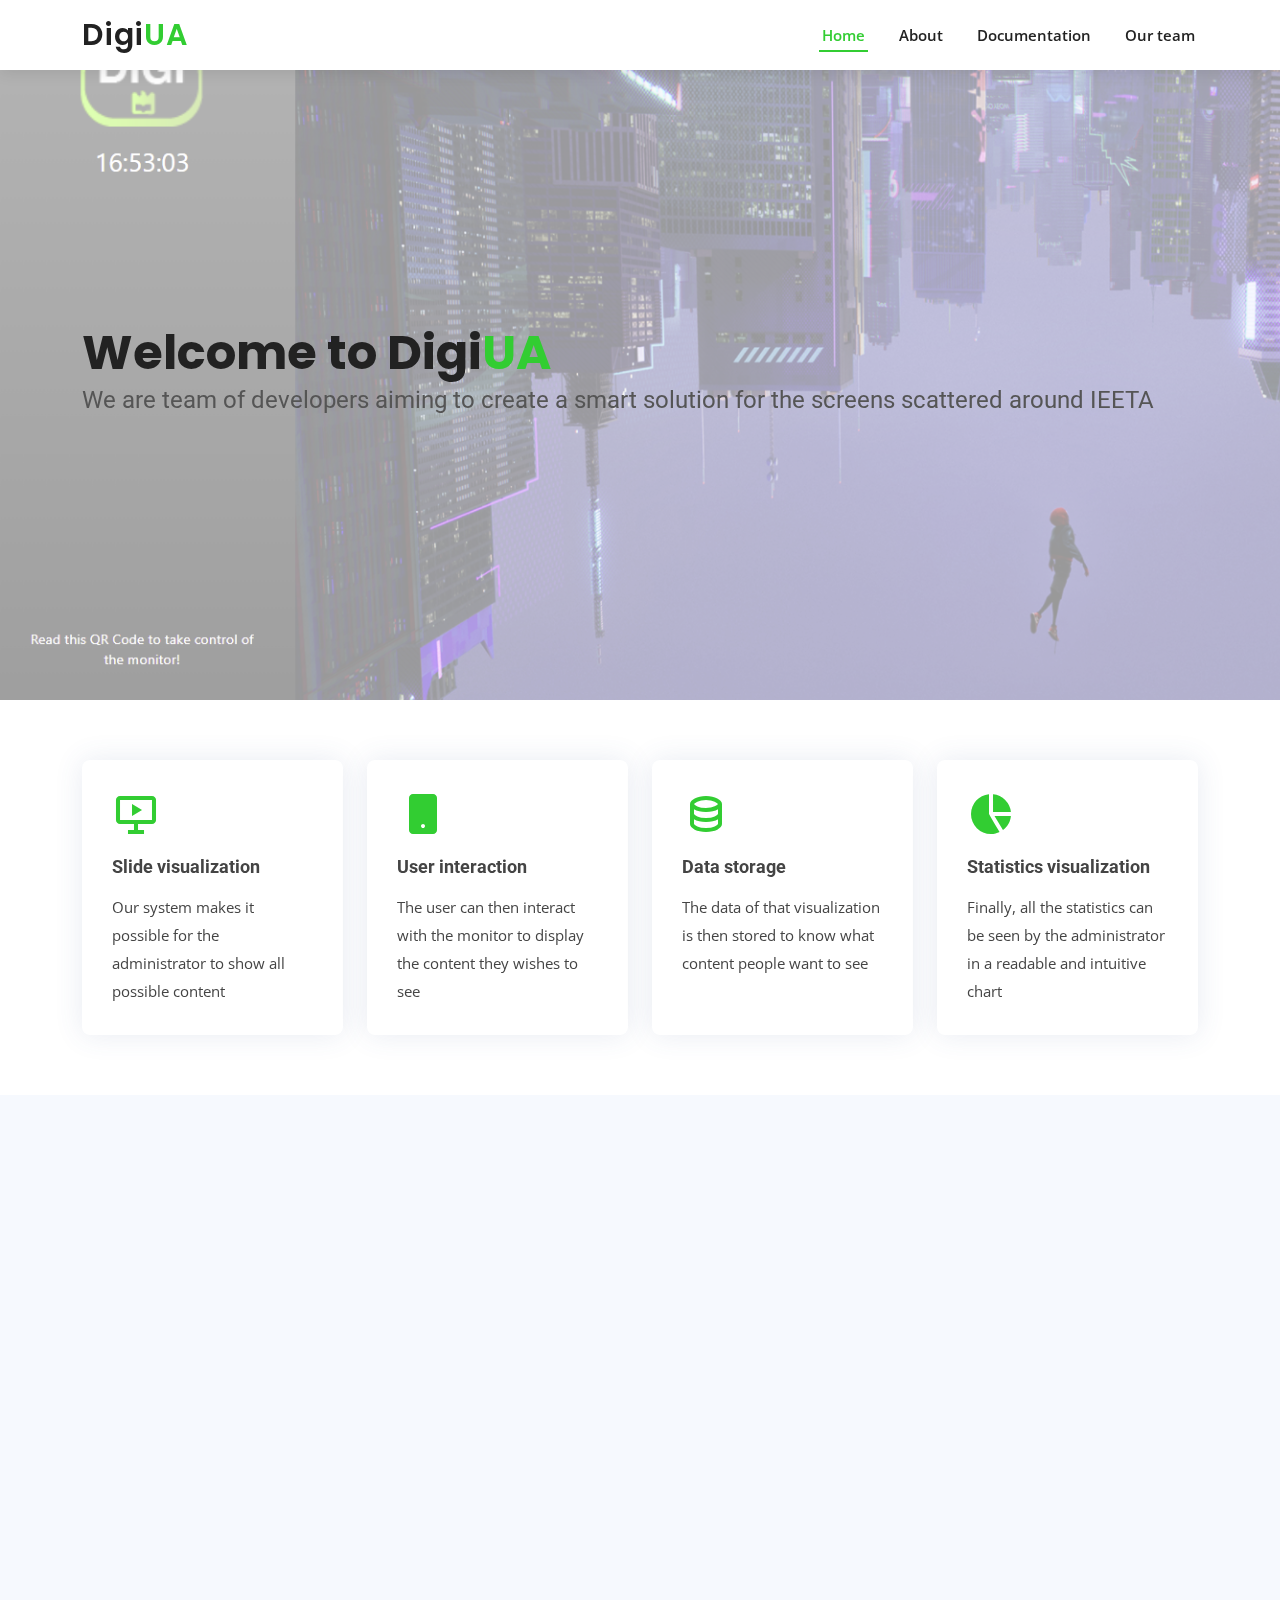
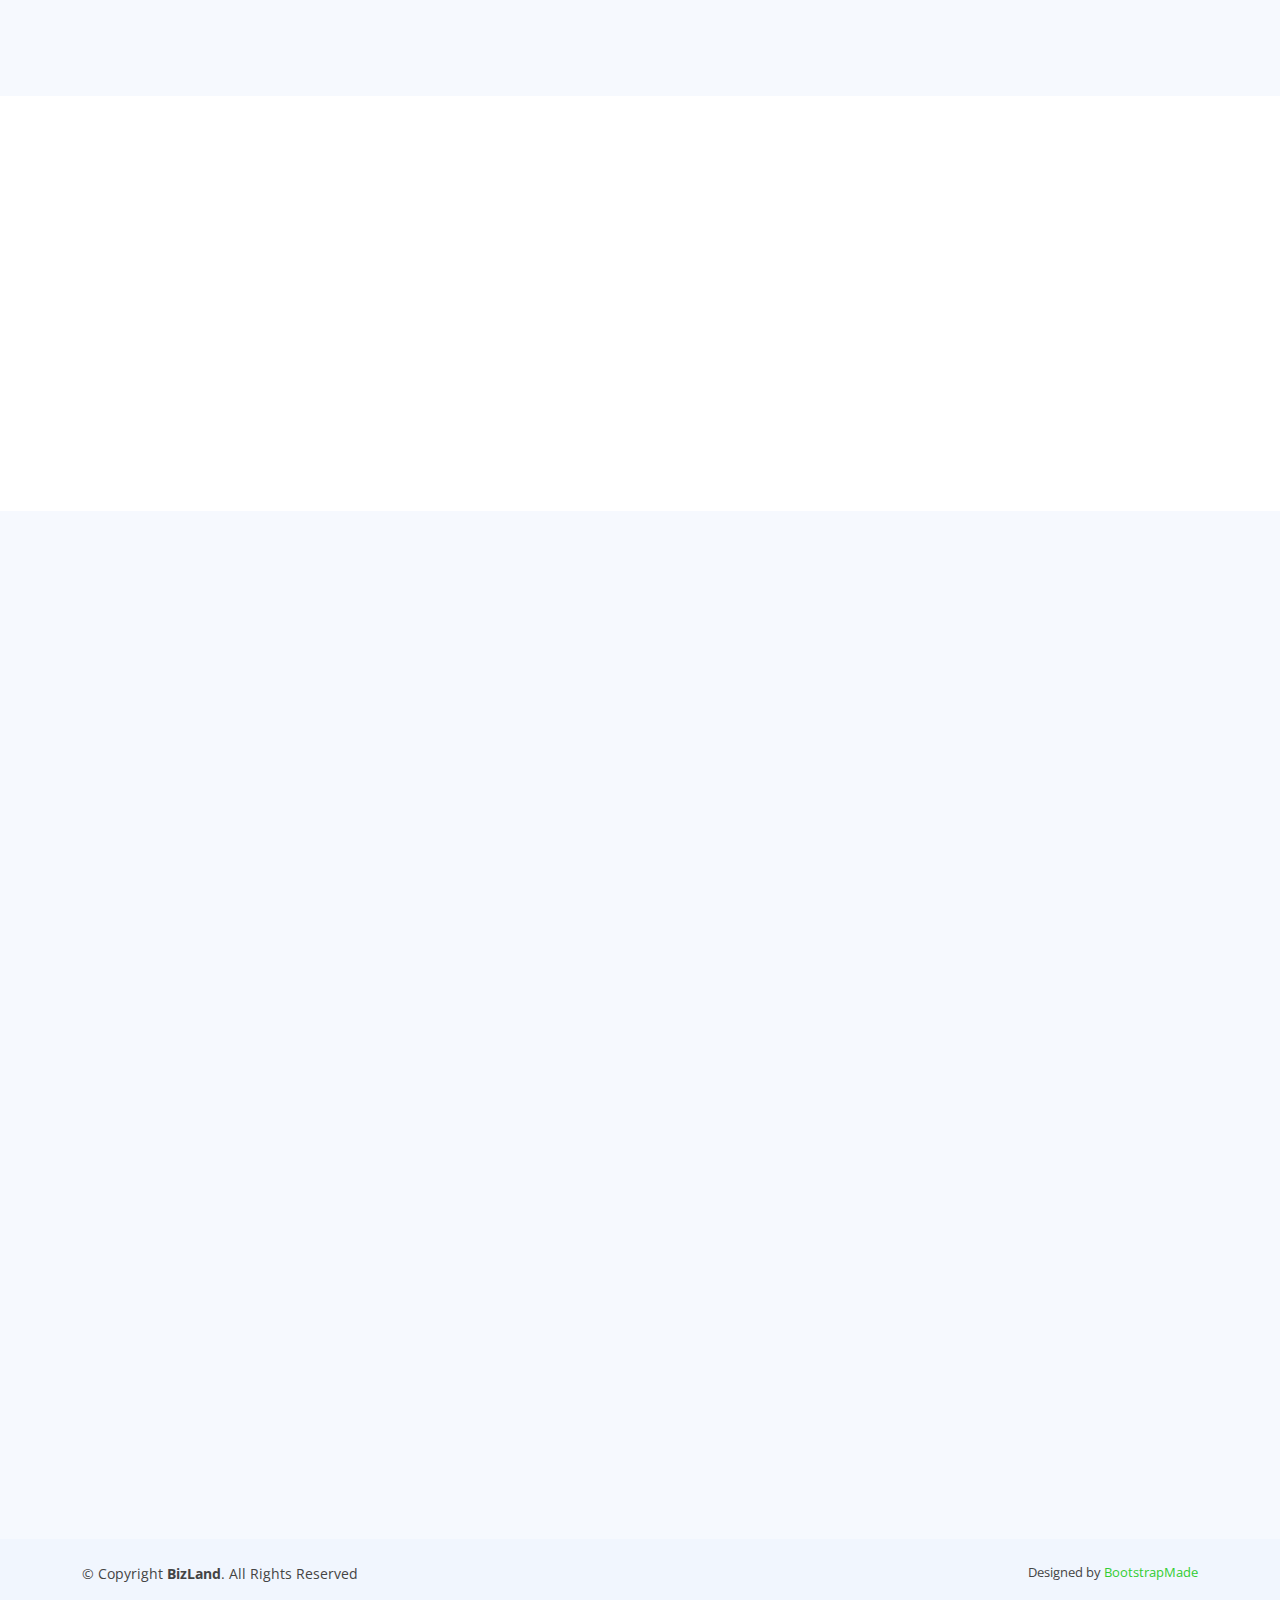
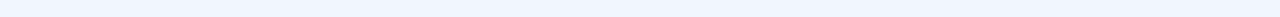
==== commit 96d9891e: "minor corrections" ====
--- a/docs/index.html
+++ b/docs/index.html
@@ -129,7 +129,7 @@
             <div class="icon-box" data-aos="fade-up" data-aos-delay="200">
               <div class="icon"><i class="bx bxs-mobile"></i></div>
               <h4 class="title">User interaction</h4>
-              <p class="description">The user can then interact with the monitor to display the content he wishes to see</p>
+              <p class="description">The user can then interact with the monitor to display the content they wishes to see</p>
             </div>
           </div>
 
@@ -137,7 +137,7 @@
             <div class="icon-box" data-aos="fade-up" data-aos-delay="300">
               <div class="icon"><i class="bx bx-data"></i></div>
               <h4 class="title">Data storage</h4>
-              <p class="description">The data of that visualization is then stored to know what content do people want to see</p>
+              <p class="description">The data of that visualization is then stored to know what content people want to see</p>
             </div>
           </div>
 
@@ -708,7 +708,7 @@
               <div class="member-img">
                 <img src="assets/img/team/neves.jpg" class="img-fluid" alt="">
                 <div class="social">
-                  <a href=""><i class="bi bi-facebook"></i></a>
+                  <a href="https://www.facebook.com/neves.ajr"><i class="bi bi-facebook"></i></a>
                   <a href=""><i class="bi bi-github"></i></a>
                 </div>
               </div>
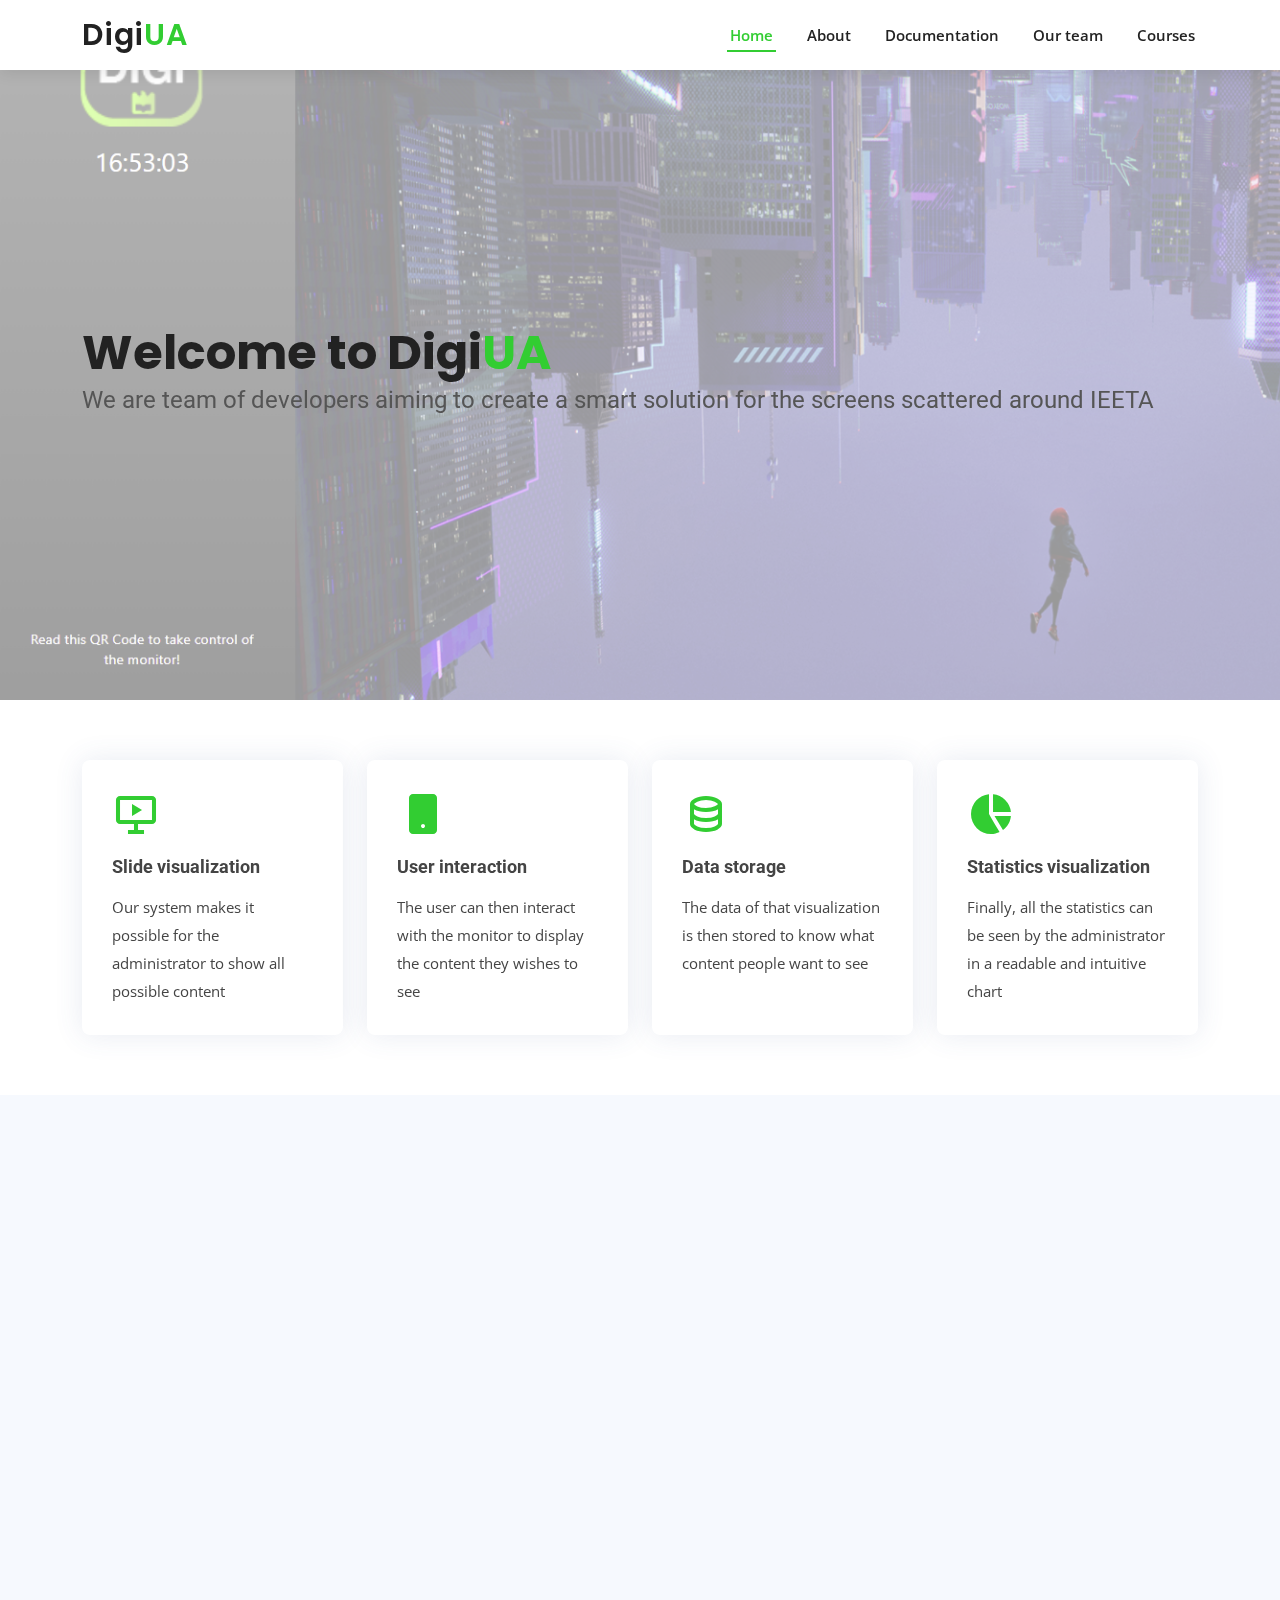
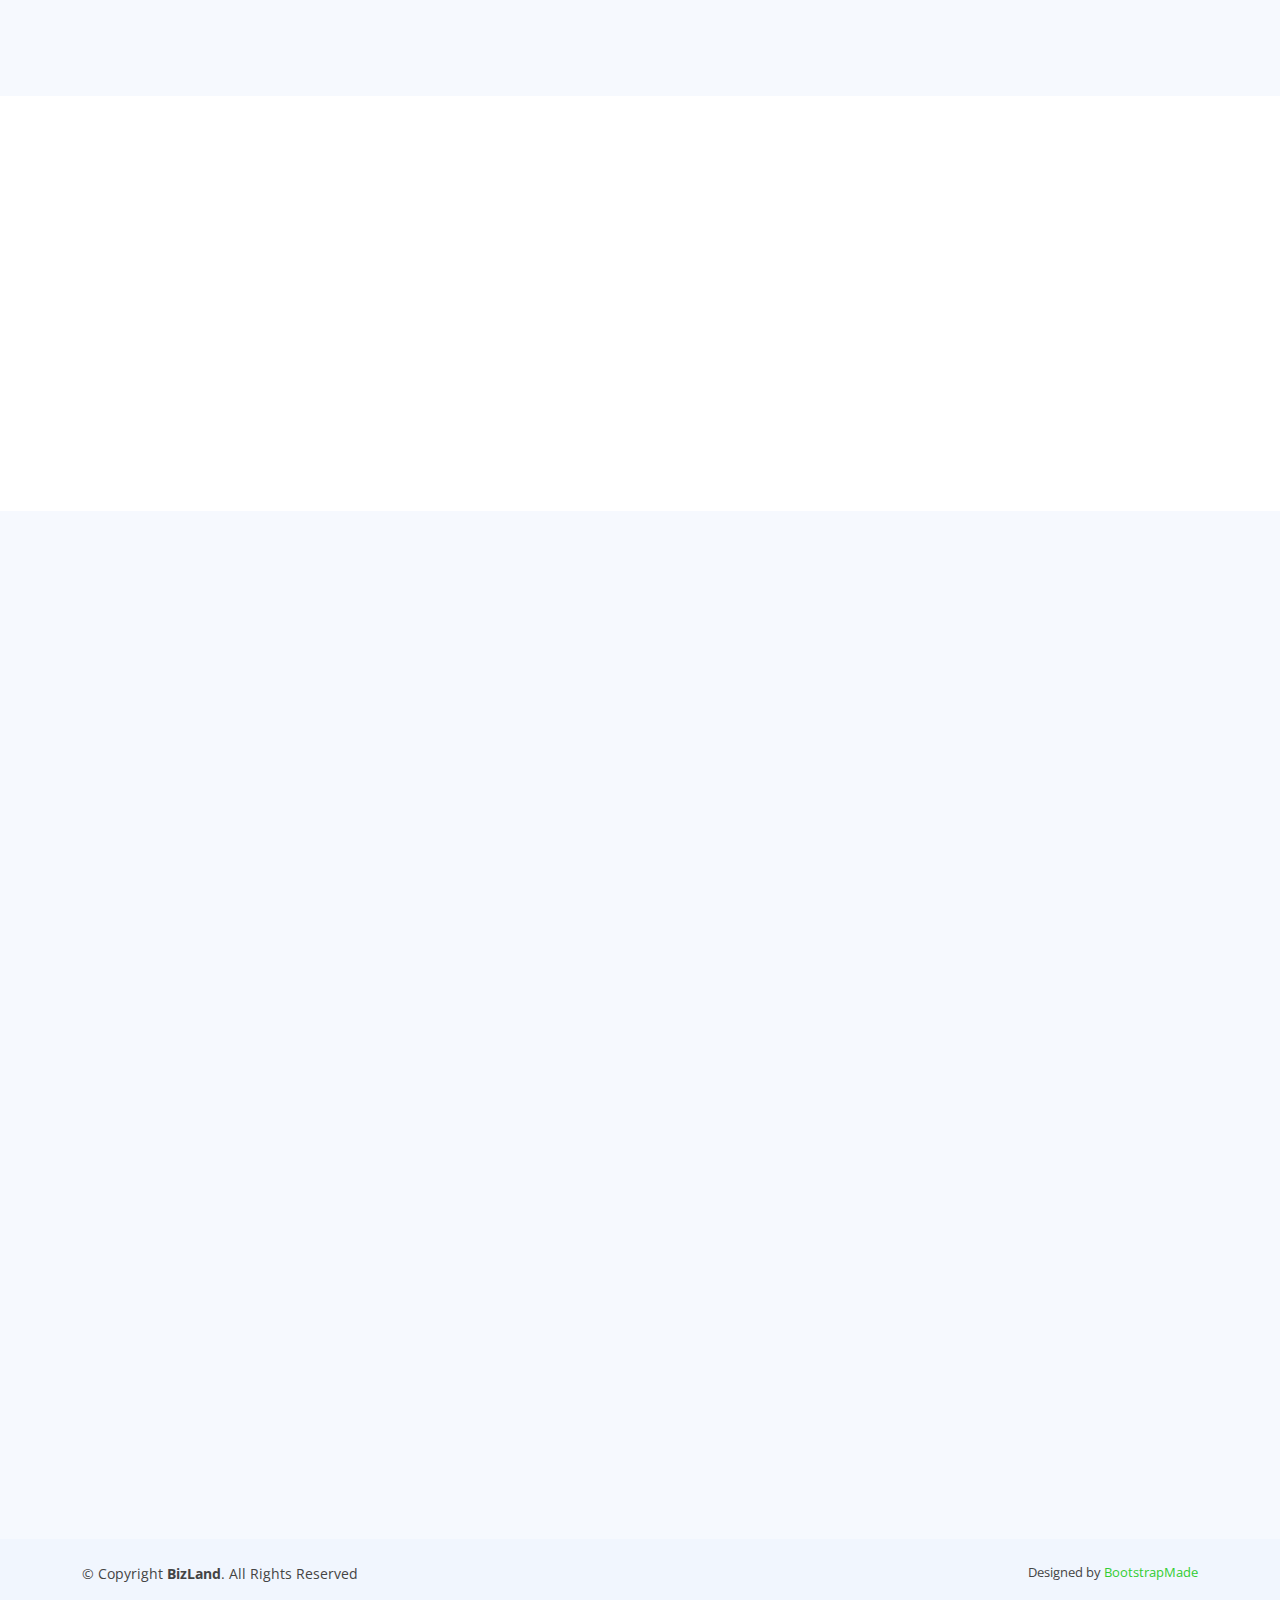
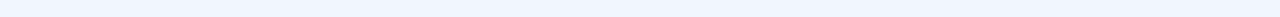
==== commit b7a32276: "Minor update" ====
--- a/docs/index.html
+++ b/docs/index.html
@@ -72,6 +72,7 @@
           <li><a class="nav-link scrollto" href="#about">About</a></li>
           <li><a class="nav-link scrollto" href="#documentation">Documentation</a></li>
           <li><a class="nav-link scrollto" href="#team">Our team</a></li>
+          <li><a class="nav-link scrollto" href="courses.html">Courses</a></li>
           <!-- <li><a class="nav-link scrollto " href="#portfolio">Portfolio</a></li> -->
           <!-- <li class="dropdown"><a href="#"><span>Drop Down</span> <i class="bi bi-chevron-down"></i></a>
             <ul>
@@ -163,6 +164,7 @@
           <h3>Find Out More <span>About Us</span></h3>
           <p>We want to make it easier for people to see what they want.</p>
         </div>
+
 
         <div class="row">
           <div class="col-lg-6" data-aos="fade-right" data-aos-delay="100">
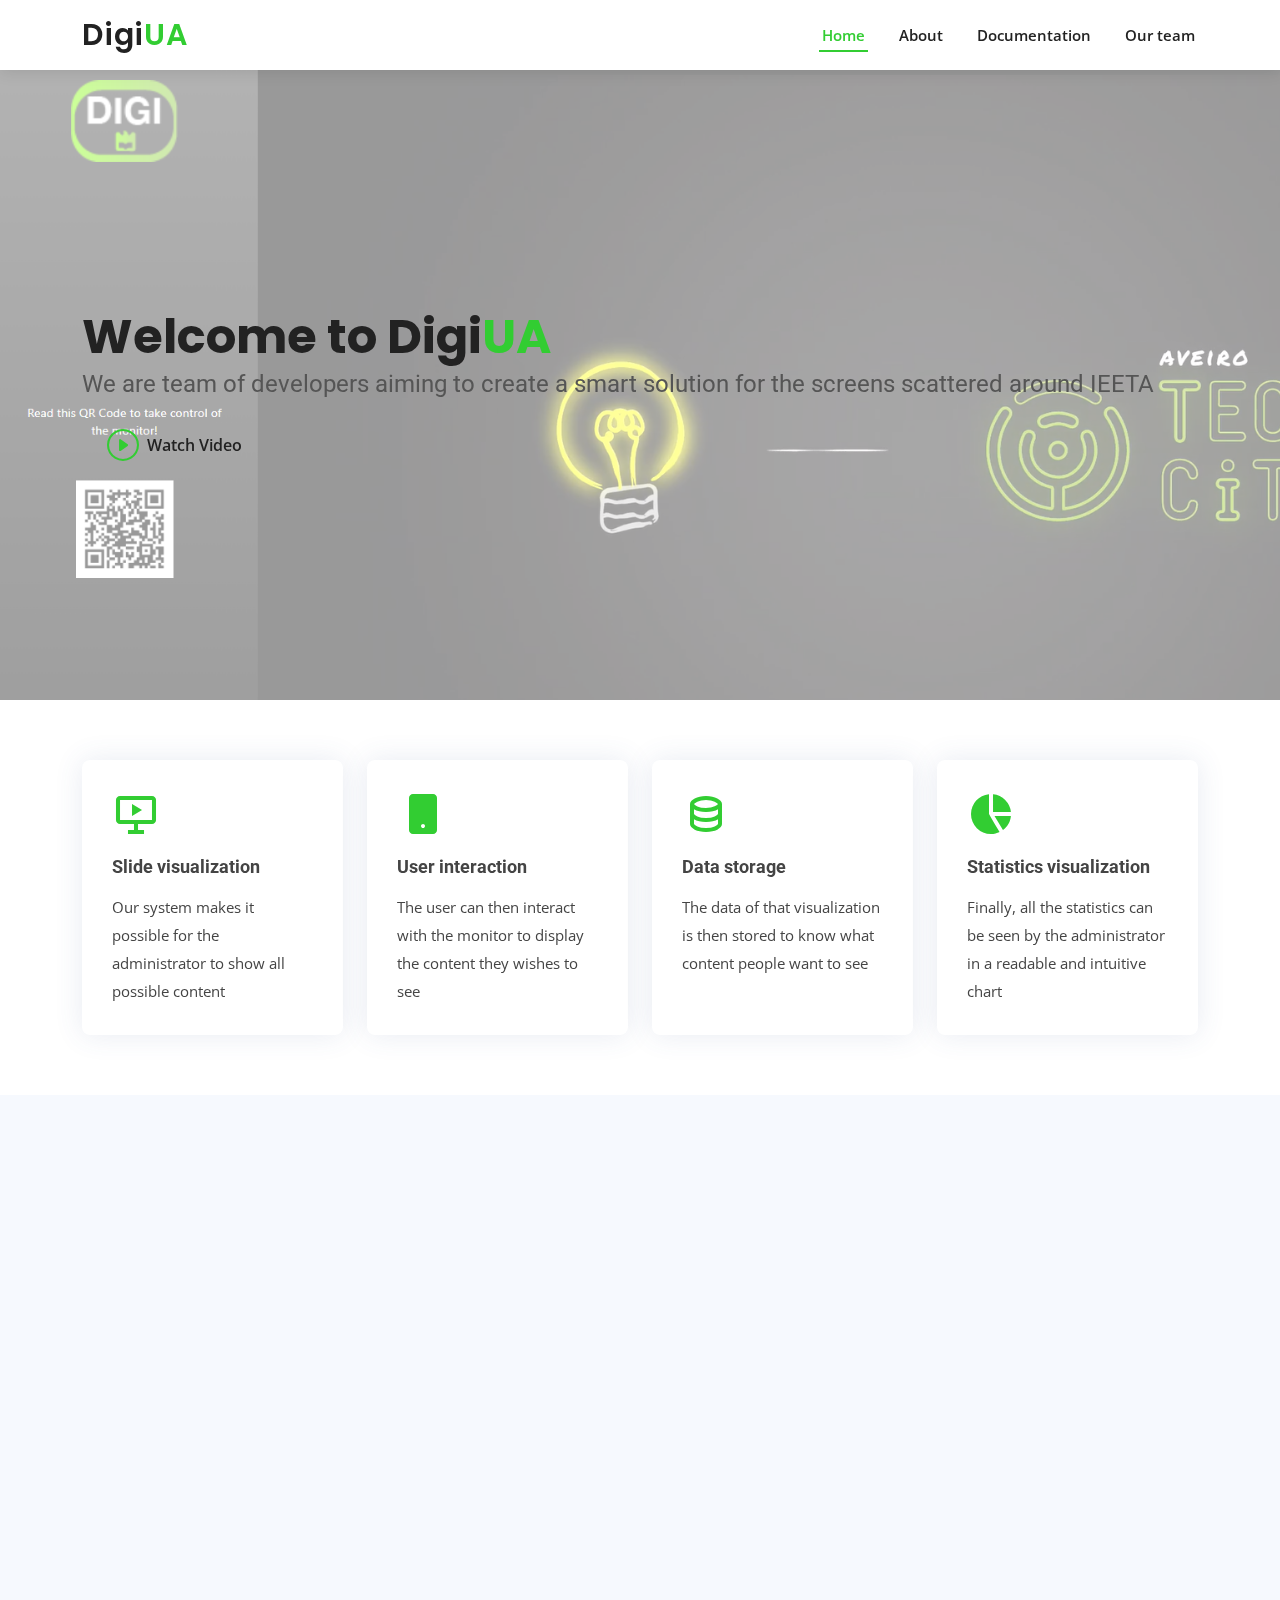
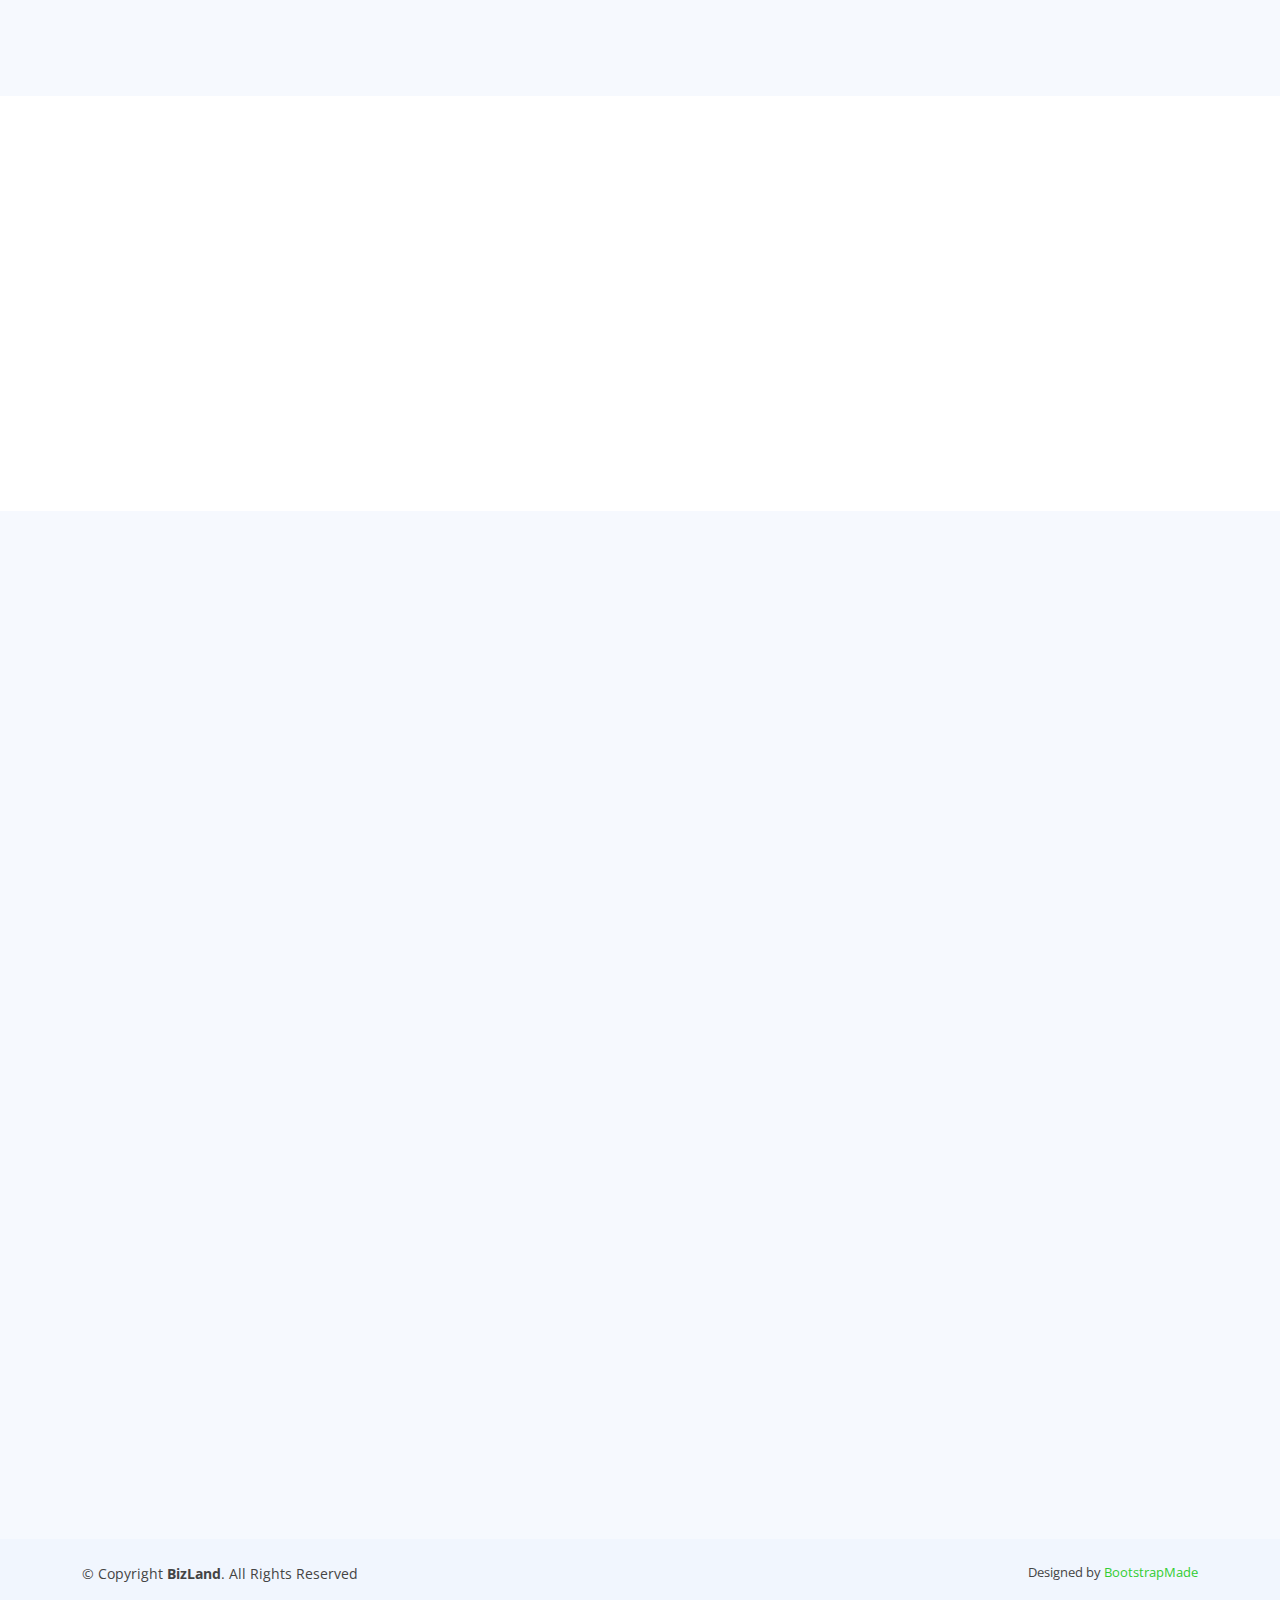
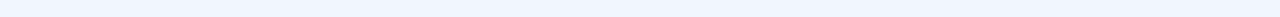
==== commit c509612e: "Last milestone documentation and new video" ====
--- a/docs/index.html
+++ b/docs/index.html
@@ -72,7 +72,7 @@
           <li><a class="nav-link scrollto" href="#about">About</a></li>
           <li><a class="nav-link scrollto" href="#documentation">Documentation</a></li>
           <li><a class="nav-link scrollto" href="#team">Our team</a></li>
-          <li><a class="nav-link scrollto" href="courses.html">Courses</a></li>
+          <!-- <li><a class="nav-link scrollto" href="courses.html">Courses</a></li> -->
           <!-- <li><a class="nav-link scrollto " href="#portfolio">Portfolio</a></li> -->
           <!-- <li class="dropdown"><a href="#"><span>Drop Down</span> <i class="bi bi-chevron-down"></i></a>
             <ul>
@@ -106,7 +106,7 @@
       <h2>We are team of developers aiming to create a smart solution for the screens scattered around IEETA</h2>
       <div class="d-flex">
         <!-- <a href="#about" class="btn-get-started scrollto">Get Started</a> -->
-        <!-- <a href="https://www.youtube.com/watch?v=jDDaplaOz7Q" class="glightbox btn-watch-video"><i class="bi bi-play-circle"></i><span>Watch Video</span></a> -->
+        <a href="https://www.youtube.com/watch?v=jJwVZX4YitI" class="glightbox btn-watch-video"><i class="bi bi-play-circle"></i><span>Watch Video</span></a>
       </div>
     </div>
   </section><!-- End Hero -->
@@ -351,6 +351,7 @@
                 <th scope="col">Milestone 2</th>
                 <th scope="col">Milestone 3</th>
                 <th scope="col">Milestone 4</th>
+                <th scope="col">Milestone 5</th>
               </tr>
             </thead>
             <tbody>
@@ -373,18 +374,28 @@
                 </td>
                 <td>
                   <a style="text-decoration : none" href="https://docs.google.com/presentation/d/1o9FizMNGOZoyOnTSGYUTc7DIcrp8qatTeB4yq1F7CRs/edit?usp=sharing">
+                  <h6 class="letter-docs"><i class="fa fa-file-powerpoint-o" style="font-size:15px;color:red"></i>  Power point</h6>
+                  </a>
+                </td>
+                <td>
+                  <a style="text-decoration : none" href="https://docs.google.com/presentation/d/1yG1Iajrt7EtaBcD1dcvM7pJp5BgUf0xtu0iv57k9MiE/edit?usp=sharing">
                   <h6 class="letter-docs"><i class="fa fa-file-powerpoint-o" style="font-size:15px;color:red"></i>  Power point</h6></td>
                   </a>
+                </td>
               </tr>
               <tr>
                 <th scope="row">PDFs</th>
                 <td></td>
                 <td></td>
                 <td>
-                  <a style="text-decoration : none" href="pdfs/relatorio.pdf">
+                  <a style="text-decoration : none" href="https://docs.google.com/document/d/1fcm5r-c8qnBumyRYjmrLPZ-GM81rfuDlvv2DvymzOZ0/edit?usp=sharing">
                     <h6 class="letter-docs"><i class="fa fa-file-pdf-o" style="font-size:15px;color:blue"></i></i>  Report</h6>
                 </td>
                 <td></td>
+                <td>
+                  <a style="text-decoration : none" href="https://docs.google.com/document/d/1FNdSbK1vimnf74gP0DPQPV3on98Rqxw_-LrFOOTVEro/edit?usp=sharing">
+                    <h6 class="letter-docs"><i class="fa fa-file-pdf-o" style="font-size:15px;color:blue"></i></i>  Report</h6>
+                </td>
               </tr>
               <tr>
                 <th scope="row">Charts</th>
@@ -392,6 +403,7 @@
                   <a style="text-decoration : none" href="https://docs.google.com/spreadsheets/d/15gx2_JEQItRY5QH9jleZpL6kMpKSEs69RsxV0d3tEe0/edit?usp=sharing">
                     <h6 class="letter-docs"><i class="fa fa-file-excel-o" style="font-size:15px;color:green"></i>  Gantt chart</h6>
                 </td>
+                <td></td>
                 <td></td>
                 <td></td>
                 <td></td>
@@ -408,6 +420,10 @@
                   <a style="text-decoration : none" href="https://www.youtube.com/watch?v=r2jQvhkfOak">
                     <h6 class="letter-docs"><i class="fa fa-youtube-play" style="font-size:15px;color:red"></i>  DigiUA - M4</h6>
                 </td>
+                <td>
+                  <a style="text-decoration : none" href="https://www.youtube.com/watch?v=jJwVZX4YitI">
+                    <h6 class="letter-docs"><i class="fa fa-youtube-play" style="font-size:15px;color:red"></i>  DigiUA - Video Promocional</h6>
+                </td>
               </tr>
             </tbody>
           </table>
--- a/docs/assets/css/style.css
+++ b/docs/assets/css/style.css
@@ -444,7 +444,7 @@
 #hero {
   width: 100%;
   height: 70vh;
-  background: url("../img/intro.png") top left;
+  background: url("../img/up.png") top left;
   background-size: cover;
   position: relative;
 }
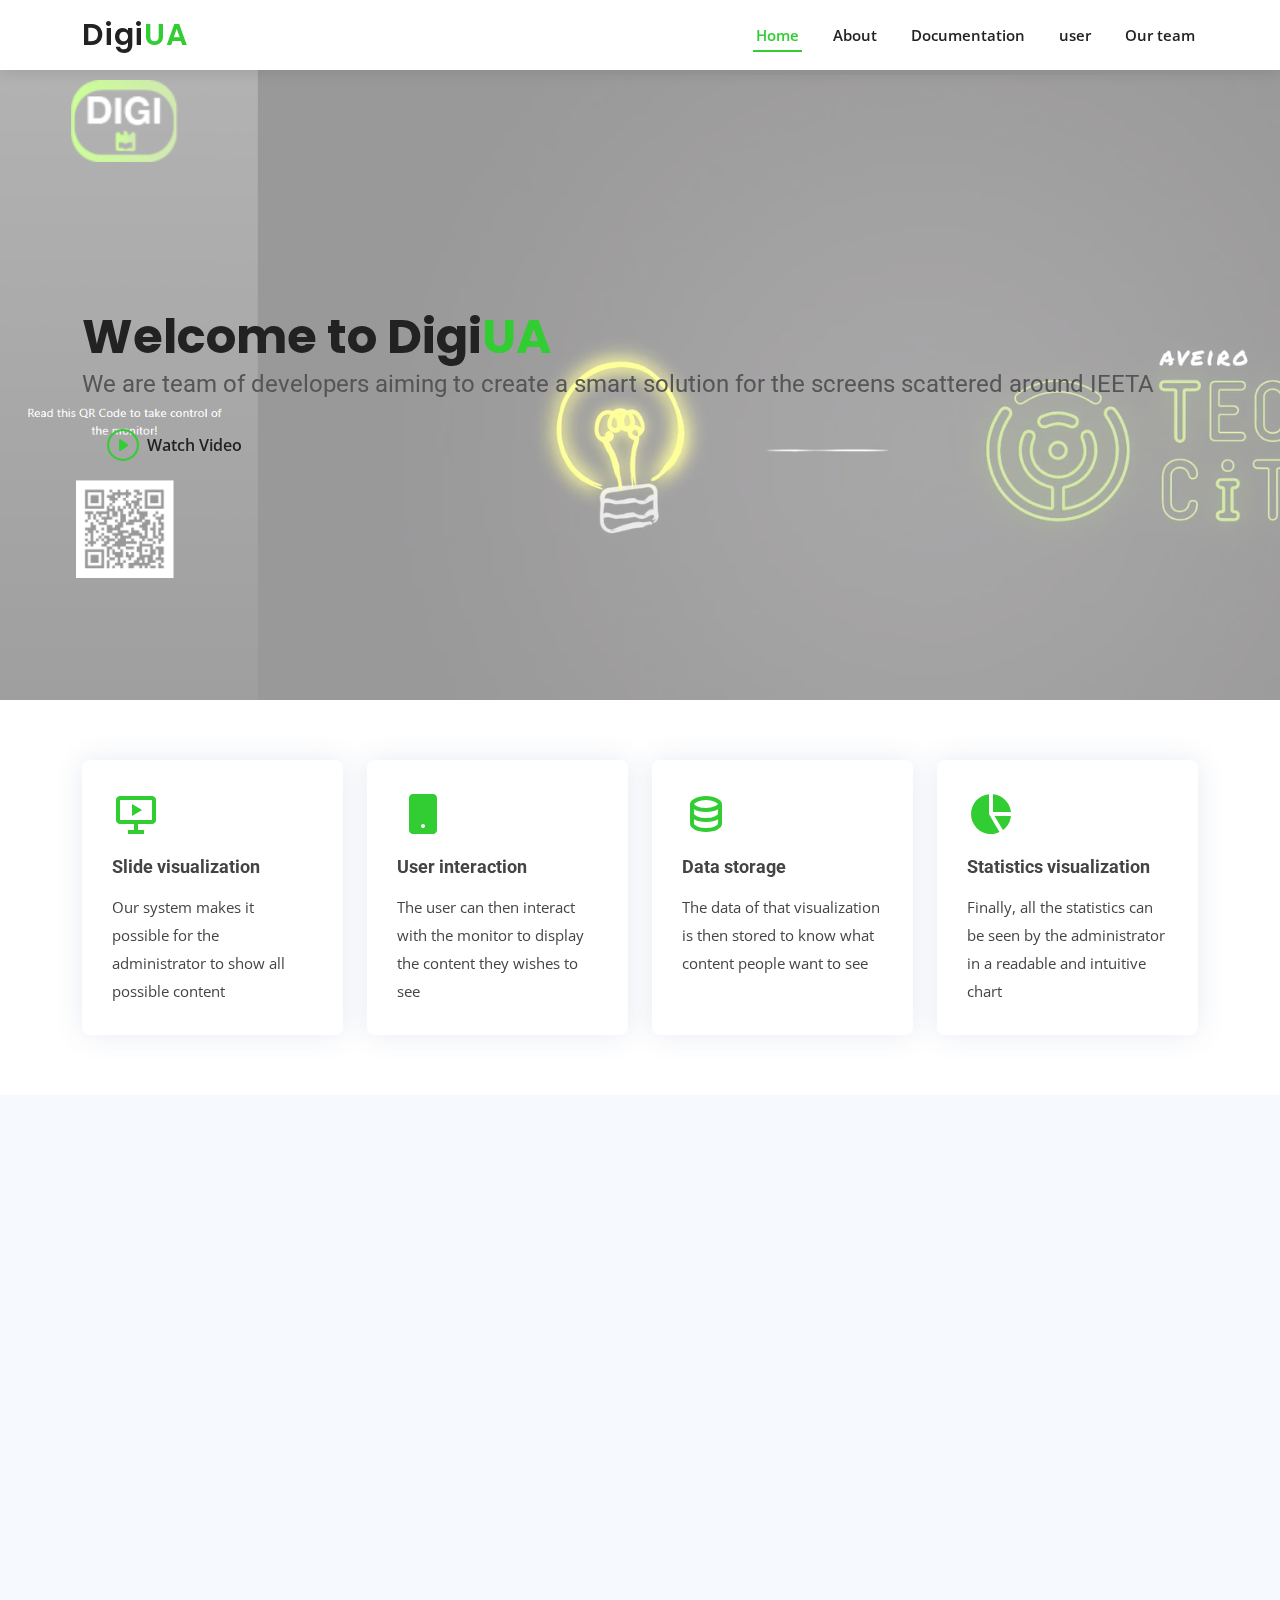
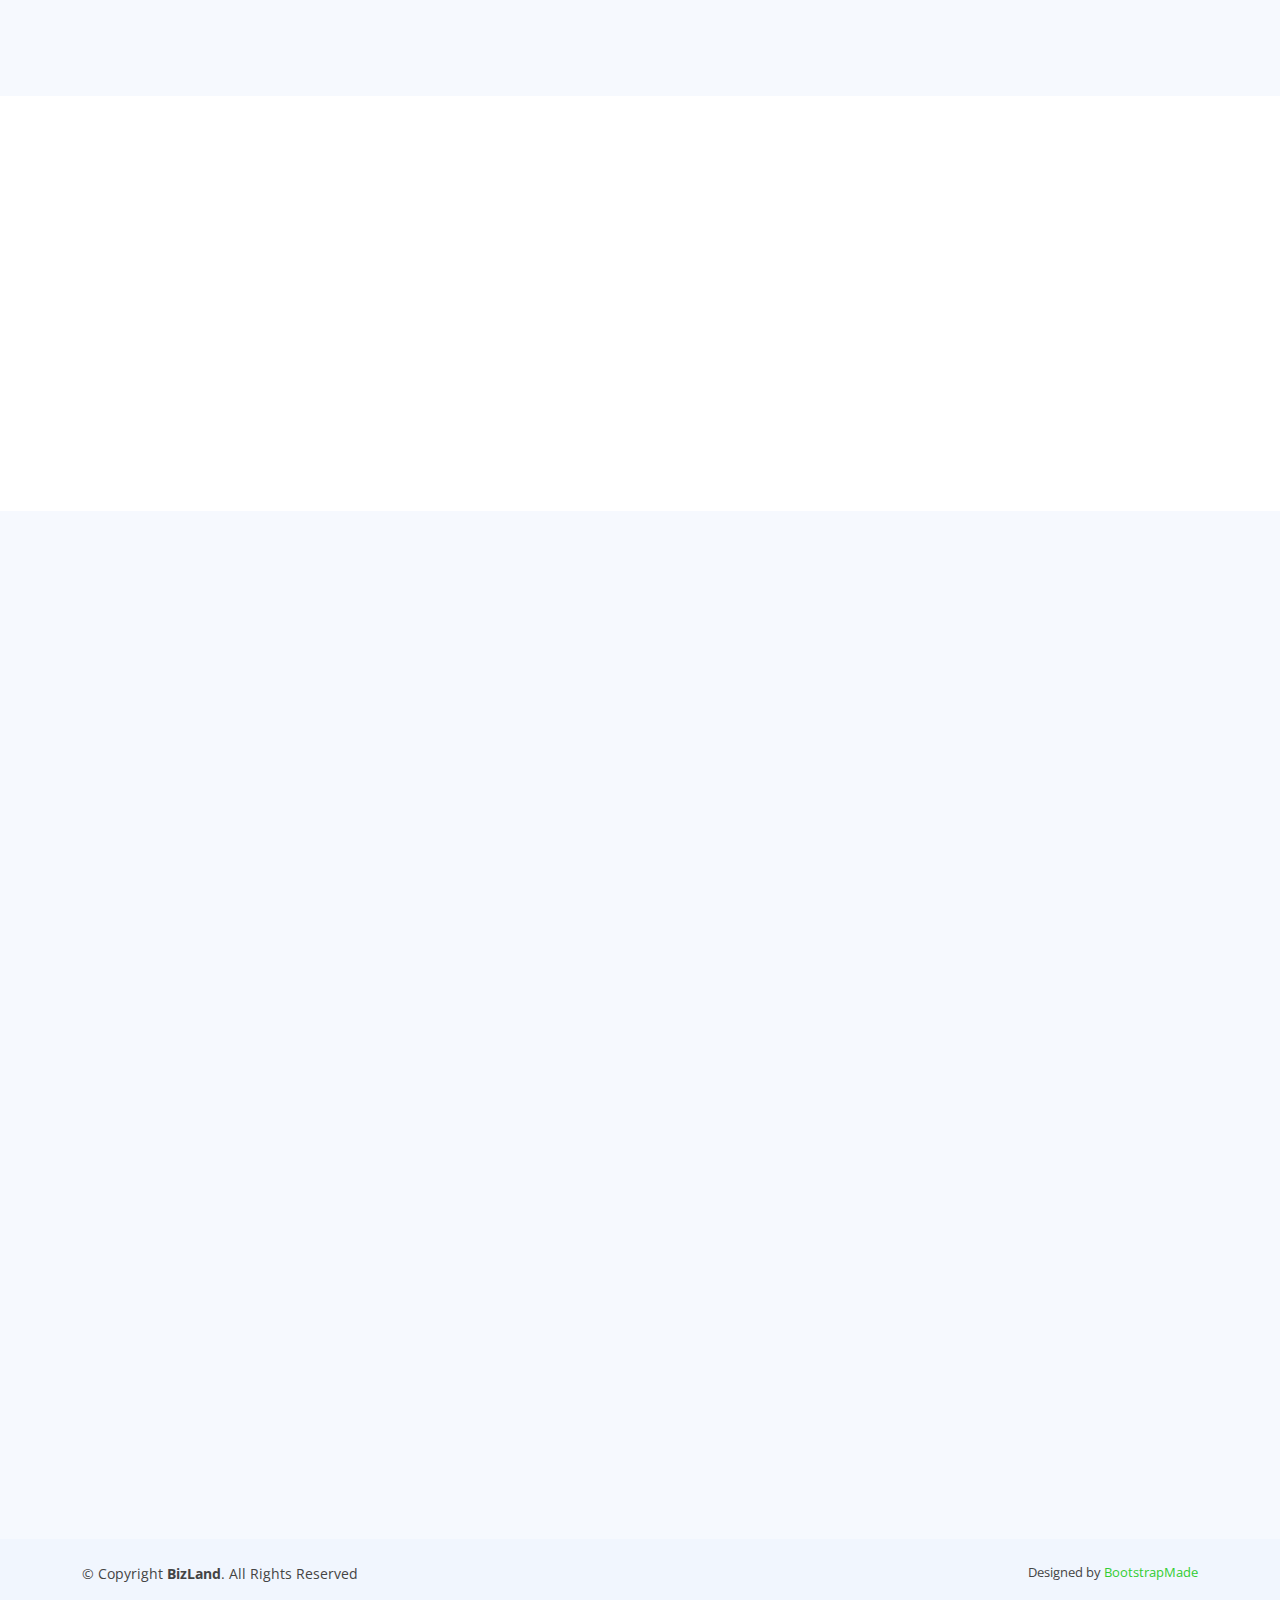
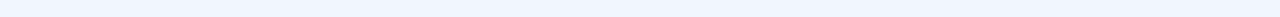
==== commit 12894440: "test" ====
--- a/docs/index.html
+++ b/docs/index.html
@@ -71,6 +71,7 @@
           <li><a class="nav-link scrollto active" href="#hero">Home</a></li>
           <li><a class="nav-link scrollto" href="#about">About</a></li>
           <li><a class="nav-link scrollto" href="#documentation">Documentation</a></li>
+          <li><a class="nav-link scrollto" href="user_control.html">user</a></li>
           <li><a class="nav-link scrollto" href="#team">Our team</a></li>
           <!-- <li><a class="nav-link scrollto" href="courses.html">Courses</a></li> -->
           <!-- <li><a class="nav-link scrollto " href="#portfolio">Portfolio</a></li> -->
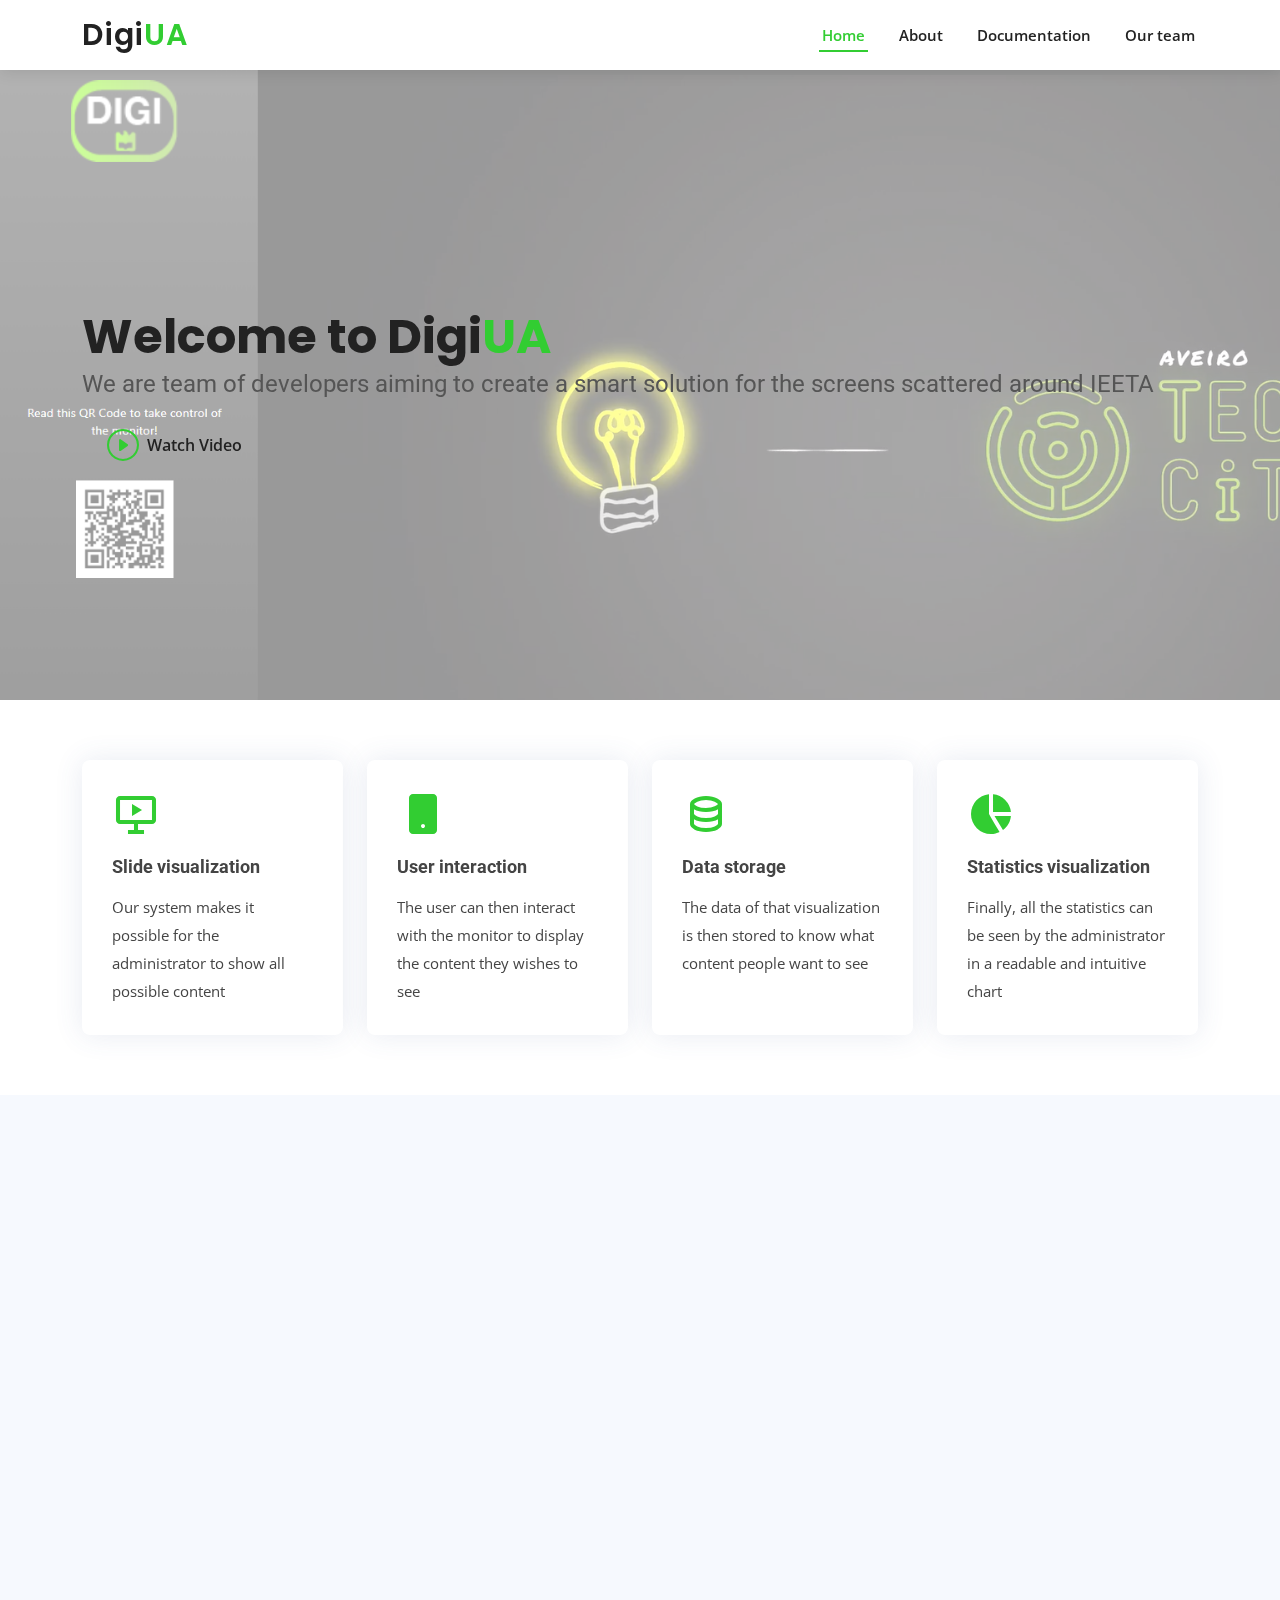
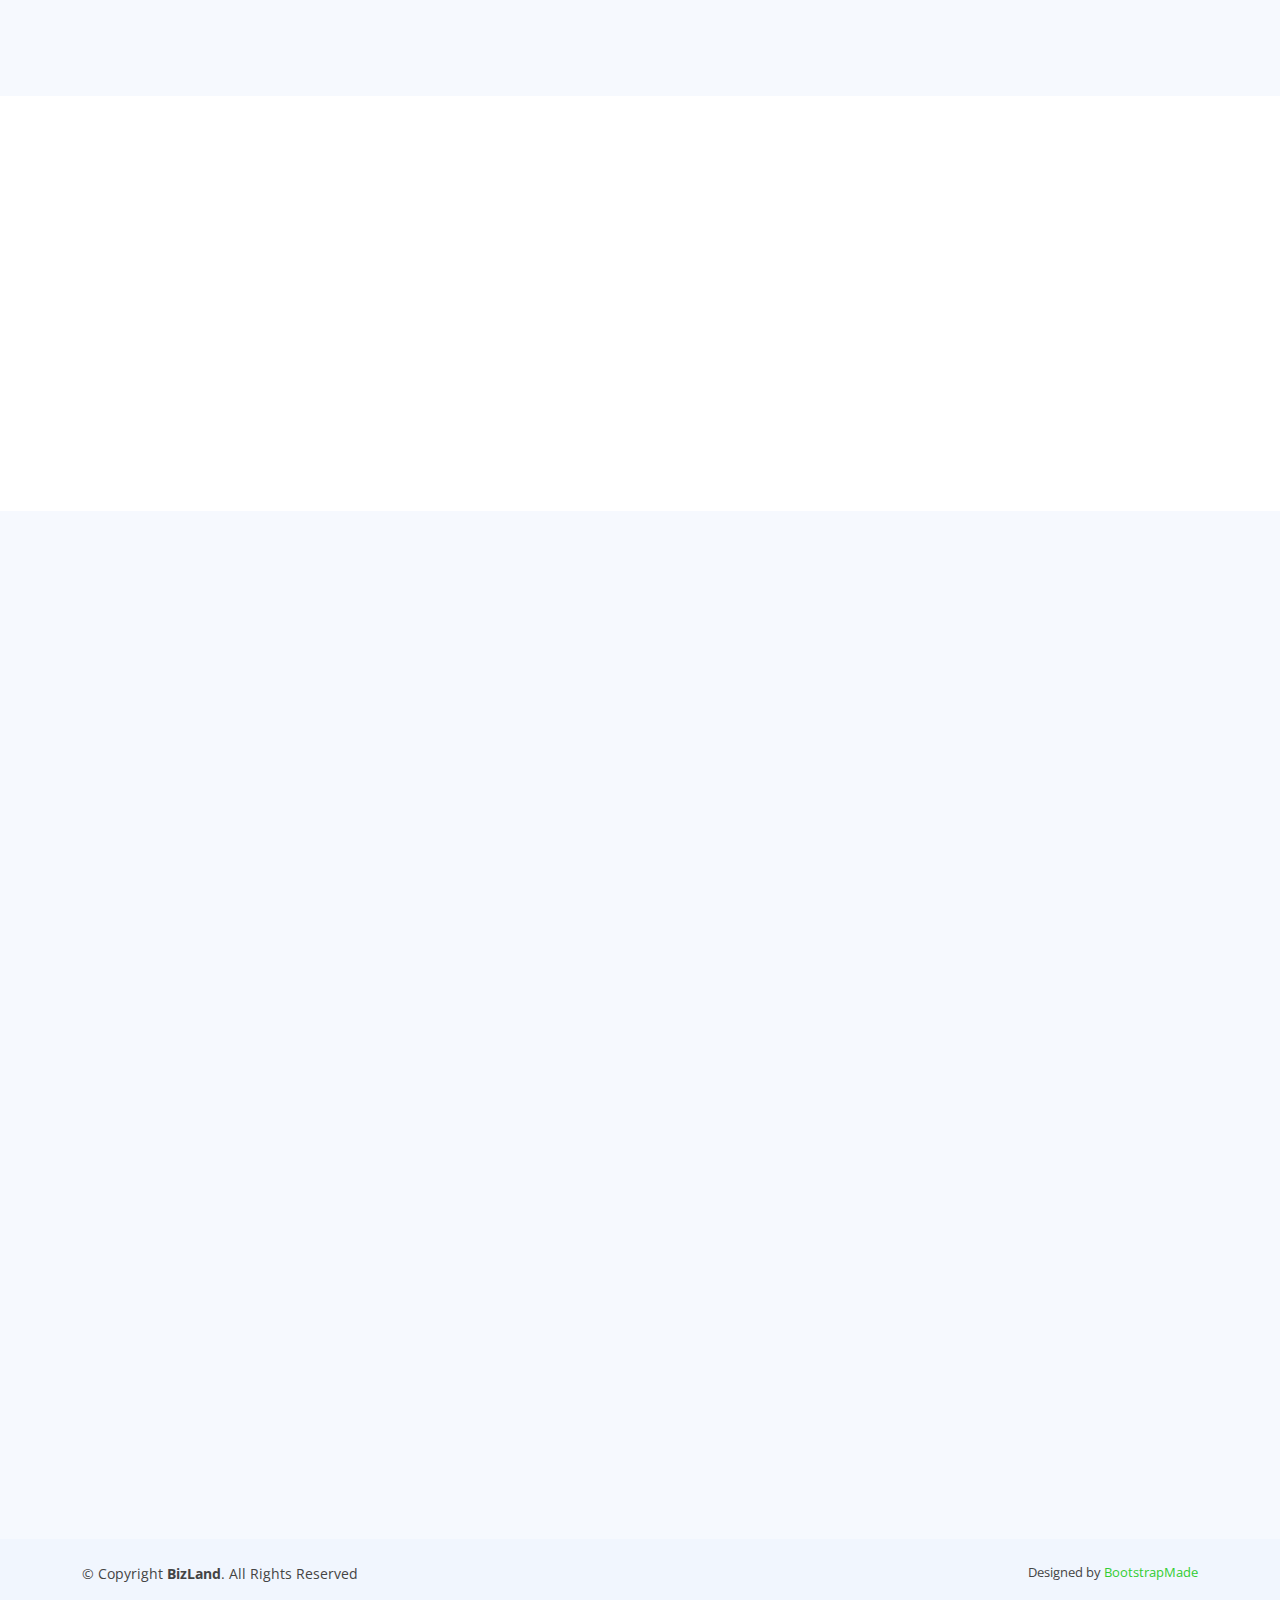
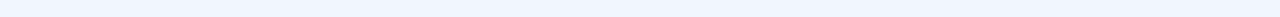
==== commit 7bbb67fd: "small update" ====
--- a/docs/index.html
+++ b/docs/index.html
@@ -14,7 +14,9 @@
   <!-- <link href="assets/img/apple-touch-icon.png" rel="apple-touch-icon"> -->
 
   <!-- Google Fonts -->
-  <link href="https://fonts.googleapis.com/css?family=Open+Sans:300,300i,400,400i,600,600i,700,700i|Roboto:300,300i,400,400i,500,500i,600,600i,700,700i|Poppins:300,300i,400,400i,500,500i,600,600i,700,700i" rel="stylesheet">
+  <link
+    href="https://fonts.googleapis.com/css?family=Open+Sans:300,300i,400,400i,600,600i,700,700i|Roboto:300,300i,400,400i,500,500i,600,600i,700,700i|Poppins:300,300i,400,400i,500,500i,600,600i,700,700i"
+    rel="stylesheet">
 
   <!-- Vendor CSS Files -->
   <link href="assets/vendor/aos/aos.css" rel="stylesheet">
@@ -37,7 +39,7 @@
 
 
 
-    <link rel="stylesheet" href="https://cdnjs.cloudflare.com/ajax/libs/font-awesome/4.7.0/css/font-awesome.min.css">
+  <link rel="stylesheet" href="https://cdnjs.cloudflare.com/ajax/libs/font-awesome/4.7.0/css/font-awesome.min.css">
 </head>
 
 <body>
@@ -71,7 +73,6 @@
           <li><a class="nav-link scrollto active" href="#hero">Home</a></li>
           <li><a class="nav-link scrollto" href="#about">About</a></li>
           <li><a class="nav-link scrollto" href="#documentation">Documentation</a></li>
-          <li><a class="nav-link scrollto" href="user_control.html">user</a></li>
           <li><a class="nav-link scrollto" href="#team">Our team</a></li>
           <!-- <li><a class="nav-link scrollto" href="courses.html">Courses</a></li> -->
           <!-- <li><a class="nav-link scrollto " href="#portfolio">Portfolio</a></li> -->
@@ -107,7 +108,8 @@
       <h2>We are team of developers aiming to create a smart solution for the screens scattered around IEETA</h2>
       <div class="d-flex">
         <!-- <a href="#about" class="btn-get-started scrollto">Get Started</a> -->
-        <a href="https://www.youtube.com/watch?v=jJwVZX4YitI" class="glightbox btn-watch-video"><i class="bi bi-play-circle"></i><span>Watch Video</span></a>
+        <a href="https://www.youtube.com/watch?v=jJwVZX4YitI" class="glightbox btn-watch-video"><i
+            class="bi bi-play-circle"></i><span>Watch Video</span></a>
       </div>
     </div>
   </section><!-- End Hero -->
@@ -131,7 +133,8 @@
             <div class="icon-box" data-aos="fade-up" data-aos-delay="200">
               <div class="icon"><i class="bx bxs-mobile"></i></div>
               <h4 class="title">User interaction</h4>
-              <p class="description">The user can then interact with the monitor to display the content they wishes to see</p>
+              <p class="description">The user can then interact with the monitor to display the content they wishes to
+                see</p>
             </div>
           </div>
 
@@ -139,7 +142,8 @@
             <div class="icon-box" data-aos="fade-up" data-aos-delay="300">
               <div class="icon"><i class="bx bx-data"></i></div>
               <h4 class="title">Data storage</h4>
-              <p class="description">The data of that visualization is then stored to know what content people want to see</p>
+              <p class="description">The data of that visualization is then stored to know what content people want to
+                see</p>
             </div>
           </div>
 
@@ -147,14 +151,16 @@
             <div class="icon-box" data-aos="fade-up" data-aos-delay="400">
               <div class="icon"><i class="bx bxs-pie-chart-alt-2"></i></div>
               <h4 class="title">Statistics visualization</h4>
-              <p class="description">Finally, all the statistics can be seen by the administrator in a readable and intuitive chart</p>
-            </div>
-          </div>
-
-        </div>
-
-      </div>
-    </section><!-- End Featured Services Section
+              <p class="description">Finally, all the statistics can be seen by the administrator in a readable and
+                intuitive chart</p>
+            </div>
+          </div>
+
+        </div>
+
+      </div>
+    </section>
+    <!-- End Featured Services Section
 
     <!-- ======= About Section ======= -->
     <section id="about" class="about section-bg">
@@ -171,22 +177,23 @@
           <div class="col-lg-6" data-aos="fade-right" data-aos-delay="100">
             <img src="assets/img/monitors.png" class="img-fluid" alt="">
           </div>
-          <div class="col-lg-6 pt-4 pt-lg-0 content d-flex flex-column justify-content-center" data-aos="fade-up" data-aos-delay="100">
+          <div class="col-lg-6 pt-4 pt-lg-0 content d-flex flex-column justify-content-center" data-aos="fade-up"
+            data-aos-delay="100">
             <h3>Multi-monitor System</h3>
             <p class="fst-italic">
               On the left we can see multiple monitors displaying different content.
             </p>
             <p>
-            Our goal is to develop a centralized application that provides management of digital
+              Our goal is to develop a centralized application that provides management of digital
               content in a multi-monitor system context and also the possibility of statistical
               integration and iteraction with the user.
-              </p>
+            </p>
             <p>
               The central part of the development tool is the capability of storing content
               pre-processed and have a application capable of interconnect and manage the
               content on multi monitors (at the same time).<br>
-              </p>
-              <p>
+            </p>
+            <p>
               Finally we pretend to analyze statistically the content in order to capt the reaction/emotion of a person
               in front of a given monitor with a given content at any given time.
             </p>
@@ -359,29 +366,41 @@
               <tr>
                 <th scope="row">Presentations</th>
                 <td>
-                  <a style="text-decoration : none" href="https://docs.google.com/presentation/d/1W0_beERU0gCwvEe88winRkTmViFld22WGTxKuwTzBao/edit?usp=sharing">
-                    <h6 class="letter-docs"><i class="fa fa-file-powerpoint-o" style="font-size:15px;color:red"></i>  Power point</h6>
+                  <a style="text-decoration : none"
+                    href="https://docs.google.com/presentation/d/1W0_beERU0gCwvEe88winRkTmViFld22WGTxKuwTzBao/edit?usp=sharing">
+                    <h6 class="letter-docs"><i class="fa fa-file-powerpoint-o" style="font-size:15px;color:red"></i>
+                      Power point</h6>
                   </a>
                 </td>
                 <td>
-                  <a style="text-decoration : none" href="https://docs.google.com/presentation/d/13TnrKVbipzmSlP6TbjFMgj-zJD8wvbjz0oLDMA_X3LM/edit?usp=sharing">
-                  <h6 class="letter-docs"><i class="fa fa-file-powerpoint-o" style="font-size:15px;color:red"></i>  Power point</h6>
+                  <a style="text-decoration : none"
+                    href="https://docs.google.com/presentation/d/13TnrKVbipzmSlP6TbjFMgj-zJD8wvbjz0oLDMA_X3LM/edit?usp=sharing">
+                    <h6 class="letter-docs"><i class="fa fa-file-powerpoint-o" style="font-size:15px;color:red"></i>
+                      Power point</h6>
                   </a>
                 </td>
                 <td>
-                  <a style="text-decoration : none" href="https://docs.google.com/presentation/d/15l0L-_ye1iwpC5M6XYfaXGBgka3UAX0gNOKcwwwSa9M/edit?usp=sharing">
-                  <h6 class="letter-docs"><i class="fa fa-file-powerpoint-o" style="font-size:15px;color:red"></i>  Power point</h6></td>
+                  <a style="text-decoration : none"
+                    href="https://docs.google.com/presentation/d/15l0L-_ye1iwpC5M6XYfaXGBgka3UAX0gNOKcwwwSa9M/edit?usp=sharing">
+                    <h6 class="letter-docs"><i class="fa fa-file-powerpoint-o" style="font-size:15px;color:red"></i>
+                      Power point</h6>
+                </td>
+                </a>
+                </td>
+                <td>
+                  <a style="text-decoration : none"
+                    href="https://docs.google.com/presentation/d/1o9FizMNGOZoyOnTSGYUTc7DIcrp8qatTeB4yq1F7CRs/edit?usp=sharing">
+                    <h6 class="letter-docs"><i class="fa fa-file-powerpoint-o" style="font-size:15px;color:red"></i>
+                      Power point</h6>
                   </a>
                 </td>
                 <td>
-                  <a style="text-decoration : none" href="https://docs.google.com/presentation/d/1o9FizMNGOZoyOnTSGYUTc7DIcrp8qatTeB4yq1F7CRs/edit?usp=sharing">
-                  <h6 class="letter-docs"><i class="fa fa-file-powerpoint-o" style="font-size:15px;color:red"></i>  Power point</h6>
-                  </a>
-                </td>
-                <td>
-                  <a style="text-decoration : none" href="https://docs.google.com/presentation/d/1yG1Iajrt7EtaBcD1dcvM7pJp5BgUf0xtu0iv57k9MiE/edit?usp=sharing">
-                  <h6 class="letter-docs"><i class="fa fa-file-powerpoint-o" style="font-size:15px;color:red"></i>  Power point</h6></td>
-                  </a>
+                  <a style="text-decoration : none"
+                    href="https://docs.google.com/presentation/d/1yG1Iajrt7EtaBcD1dcvM7pJp5BgUf0xtu0iv57k9MiE/edit?usp=sharing">
+                    <h6 class="letter-docs"><i class="fa fa-file-powerpoint-o" style="font-size:15px;color:red"></i>
+                      Power point</h6>
+                </td>
+                </a>
                 </td>
               </tr>
               <tr>
@@ -389,20 +408,26 @@
                 <td></td>
                 <td></td>
                 <td>
-                  <a style="text-decoration : none" href="https://docs.google.com/document/d/1fcm5r-c8qnBumyRYjmrLPZ-GM81rfuDlvv2DvymzOZ0/edit?usp=sharing">
-                    <h6 class="letter-docs"><i class="fa fa-file-pdf-o" style="font-size:15px;color:blue"></i></i>  Report</h6>
+                  <a style="text-decoration : none"
+                    href="https://docs.google.com/document/d/1fcm5r-c8qnBumyRYjmrLPZ-GM81rfuDlvv2DvymzOZ0/edit?usp=sharing">
+                    <h6 class="letter-docs"><i class="fa fa-file-pdf-o" style="font-size:15px;color:blue"></i></i>
+                      Report</h6>
                 </td>
                 <td></td>
                 <td>
-                  <a style="text-decoration : none" href="https://docs.google.com/document/d/1FNdSbK1vimnf74gP0DPQPV3on98Rqxw_-LrFOOTVEro/edit?usp=sharing">
-                    <h6 class="letter-docs"><i class="fa fa-file-pdf-o" style="font-size:15px;color:blue"></i></i>  Report</h6>
+                  <a style="text-decoration : none"
+                    href="https://docs.google.com/document/d/1FNdSbK1vimnf74gP0DPQPV3on98Rqxw_-LrFOOTVEro/edit?usp=sharing">
+                    <h6 class="letter-docs"><i class="fa fa-file-pdf-o" style="font-size:15px;color:blue"></i></i>
+                      Report</h6>
                 </td>
               </tr>
               <tr>
                 <th scope="row">Charts</th>
                 <td>
-                  <a style="text-decoration : none" href="https://docs.google.com/spreadsheets/d/15gx2_JEQItRY5QH9jleZpL6kMpKSEs69RsxV0d3tEe0/edit?usp=sharing">
-                    <h6 class="letter-docs"><i class="fa fa-file-excel-o" style="font-size:15px;color:green"></i>  Gantt chart</h6>
+                  <a style="text-decoration : none"
+                    href="https://docs.google.com/spreadsheets/d/15gx2_JEQItRY5QH9jleZpL6kMpKSEs69RsxV0d3tEe0/edit?usp=sharing">
+                    <h6 class="letter-docs"><i class="fa fa-file-excel-o" style="font-size:15px;color:green"></i> Gantt
+                      chart</h6>
                 </td>
                 <td></td>
                 <td></td>
@@ -415,15 +440,18 @@
                 <td></td>
                 <td>
                   <a style="text-decoration : none" href="https://www.youtube.com/watch?v=OFkAoxKQ4fU">
-                    <h6 class="letter-docs"><i class="fa fa-youtube-play" style="font-size:15px;color:red"></i>  DigiUA - M3</h6>
+                    <h6 class="letter-docs"><i class="fa fa-youtube-play" style="font-size:15px;color:red"></i> DigiUA -
+                      M3</h6>
                 </td>
                 <td>
                   <a style="text-decoration : none" href="https://www.youtube.com/watch?v=r2jQvhkfOak">
-                    <h6 class="letter-docs"><i class="fa fa-youtube-play" style="font-size:15px;color:red"></i>  DigiUA - M4</h6>
+                    <h6 class="letter-docs"><i class="fa fa-youtube-play" style="font-size:15px;color:red"></i> DigiUA -
+                      M4</h6>
                 </td>
                 <td>
                   <a style="text-decoration : none" href="https://www.youtube.com/watch?v=jJwVZX4YitI">
-                    <h6 class="letter-docs"><i class="fa fa-youtube-play" style="font-size:15px;color:red"></i>  DigiUA - Video Promocional</h6>
+                    <h6 class="letter-docs"><i class="fa fa-youtube-play" style="font-size:15px;color:red"></i> DigiUA -
+                      Video Promocional</h6>
                 </td>
               </tr>
             </tbody>
@@ -453,7 +481,7 @@
               </div>
             </div><!-- End testimonial item -->
 
-            <!-- <div class="swiper-slide">
+    <!-- <div class="swiper-slide">
               <div class="testimonial-item">
                 <img src="assets/img/testimonials/testimonials-2.jpg" class="testimonial-img" alt="">
                 <h3>Sara Wilsson</h3>
@@ -999,8 +1027,8 @@
   </main><!-- End #main -->
 
   <!-- ======= Footer ======= -->
-   <footer id="footer">
-<!--
+  <footer id="footer">
+    <!--
     <div class="footer-newsletter">
       <div class="container">
         <div class="row justify-content-center">
@@ -1083,7 +1111,8 @@
   </footer><!-- End Footer -->
 
   <div id="preloader"></div>
-  <a href="#" class="back-to-top d-flex align-items-center justify-content-center"><i class="bi bi-arrow-up-short"></i></a>
+  <a href="#" class="back-to-top d-flex align-items-center justify-content-center"><i
+      class="bi bi-arrow-up-short"></i></a>
 
   <!-- Vendor JS Files -->
   <script src="assets/vendor/aos/aos.js"></script>
@@ -1100,4 +1129,4 @@
 
 </body>
 
-</html>
+</html>